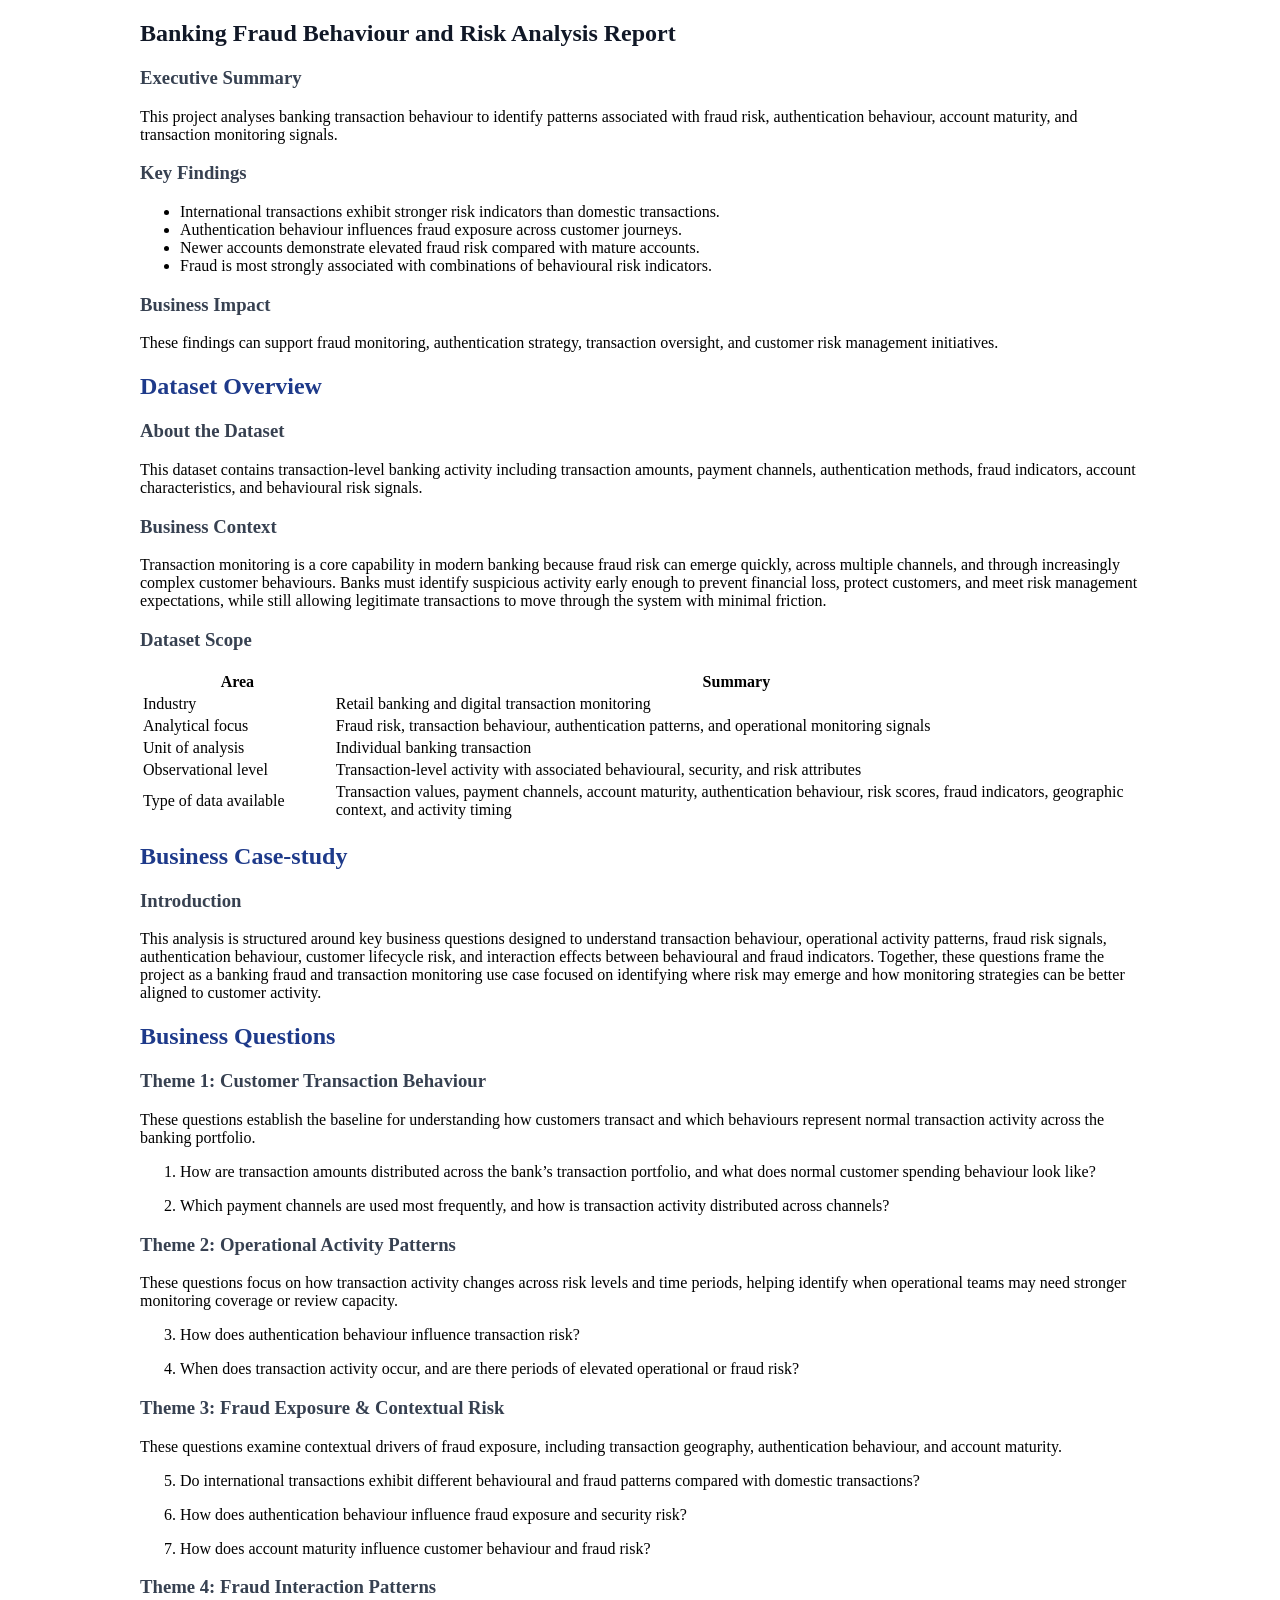
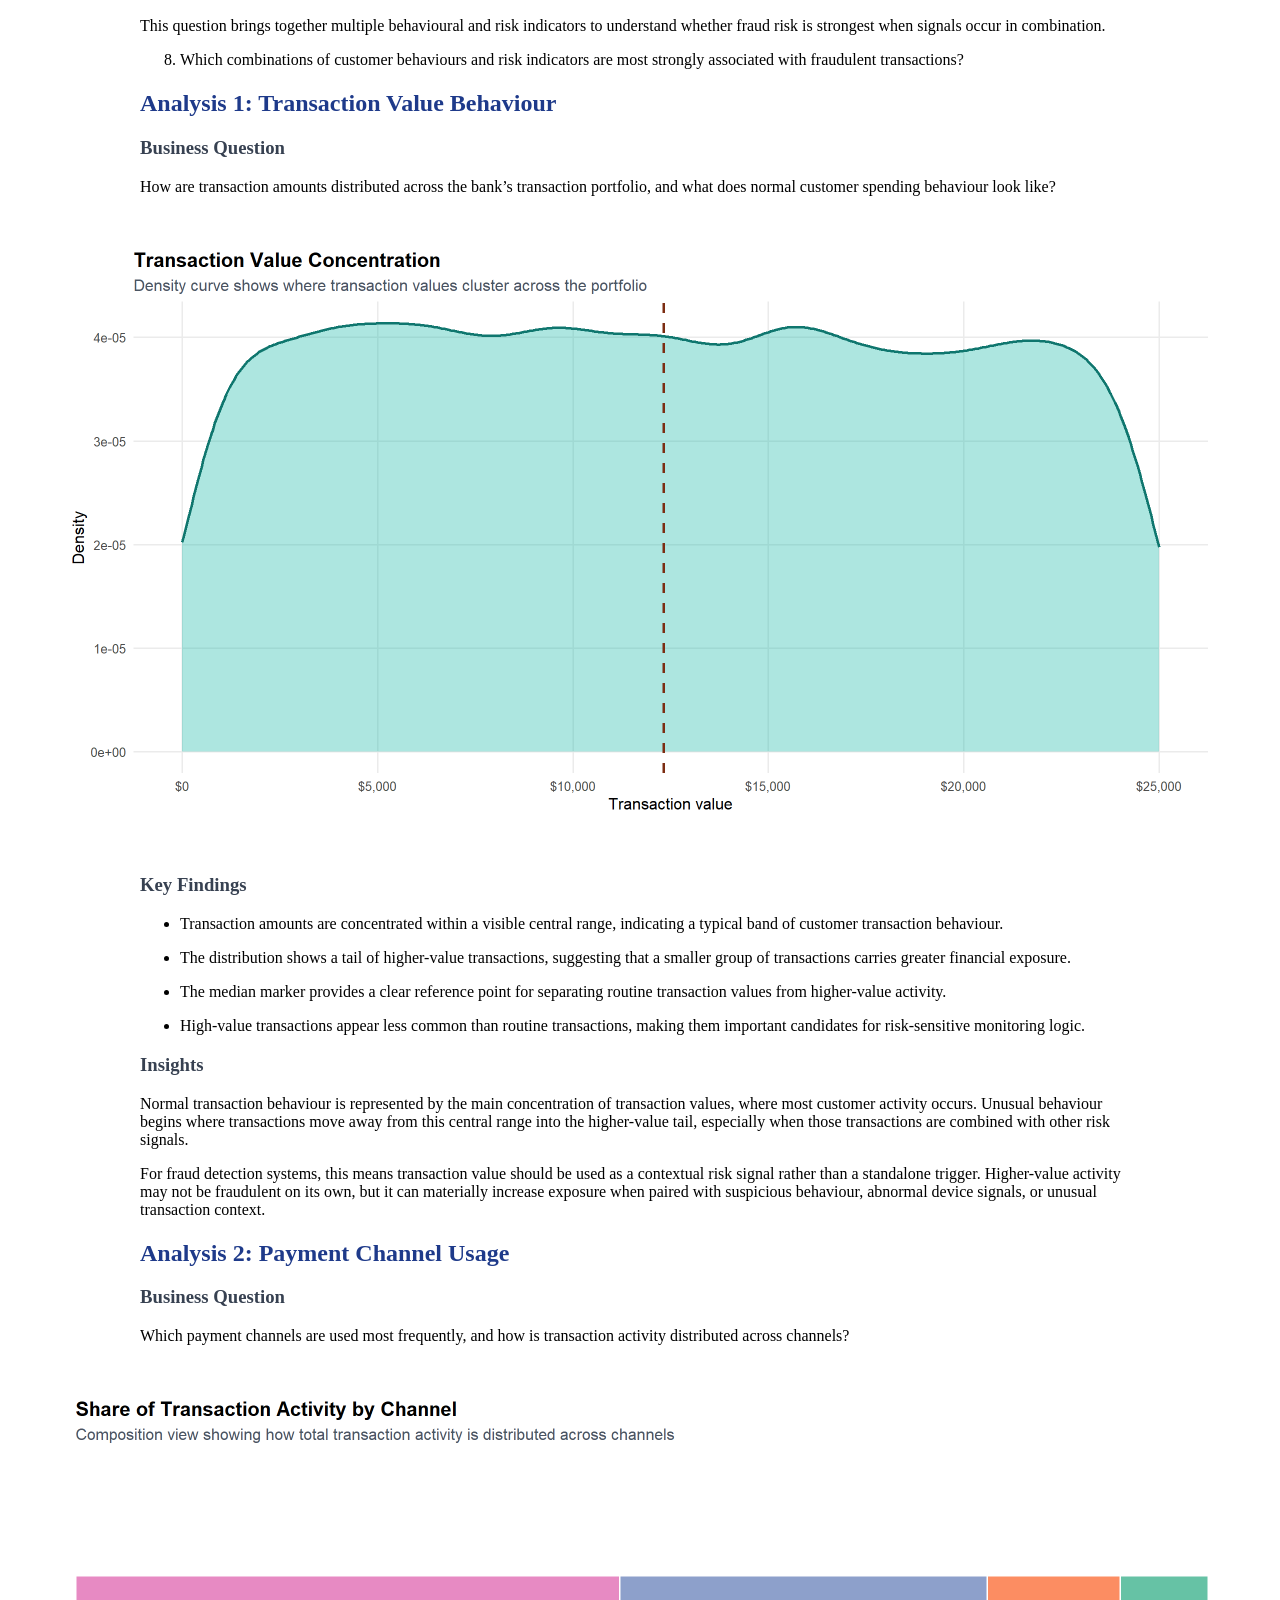
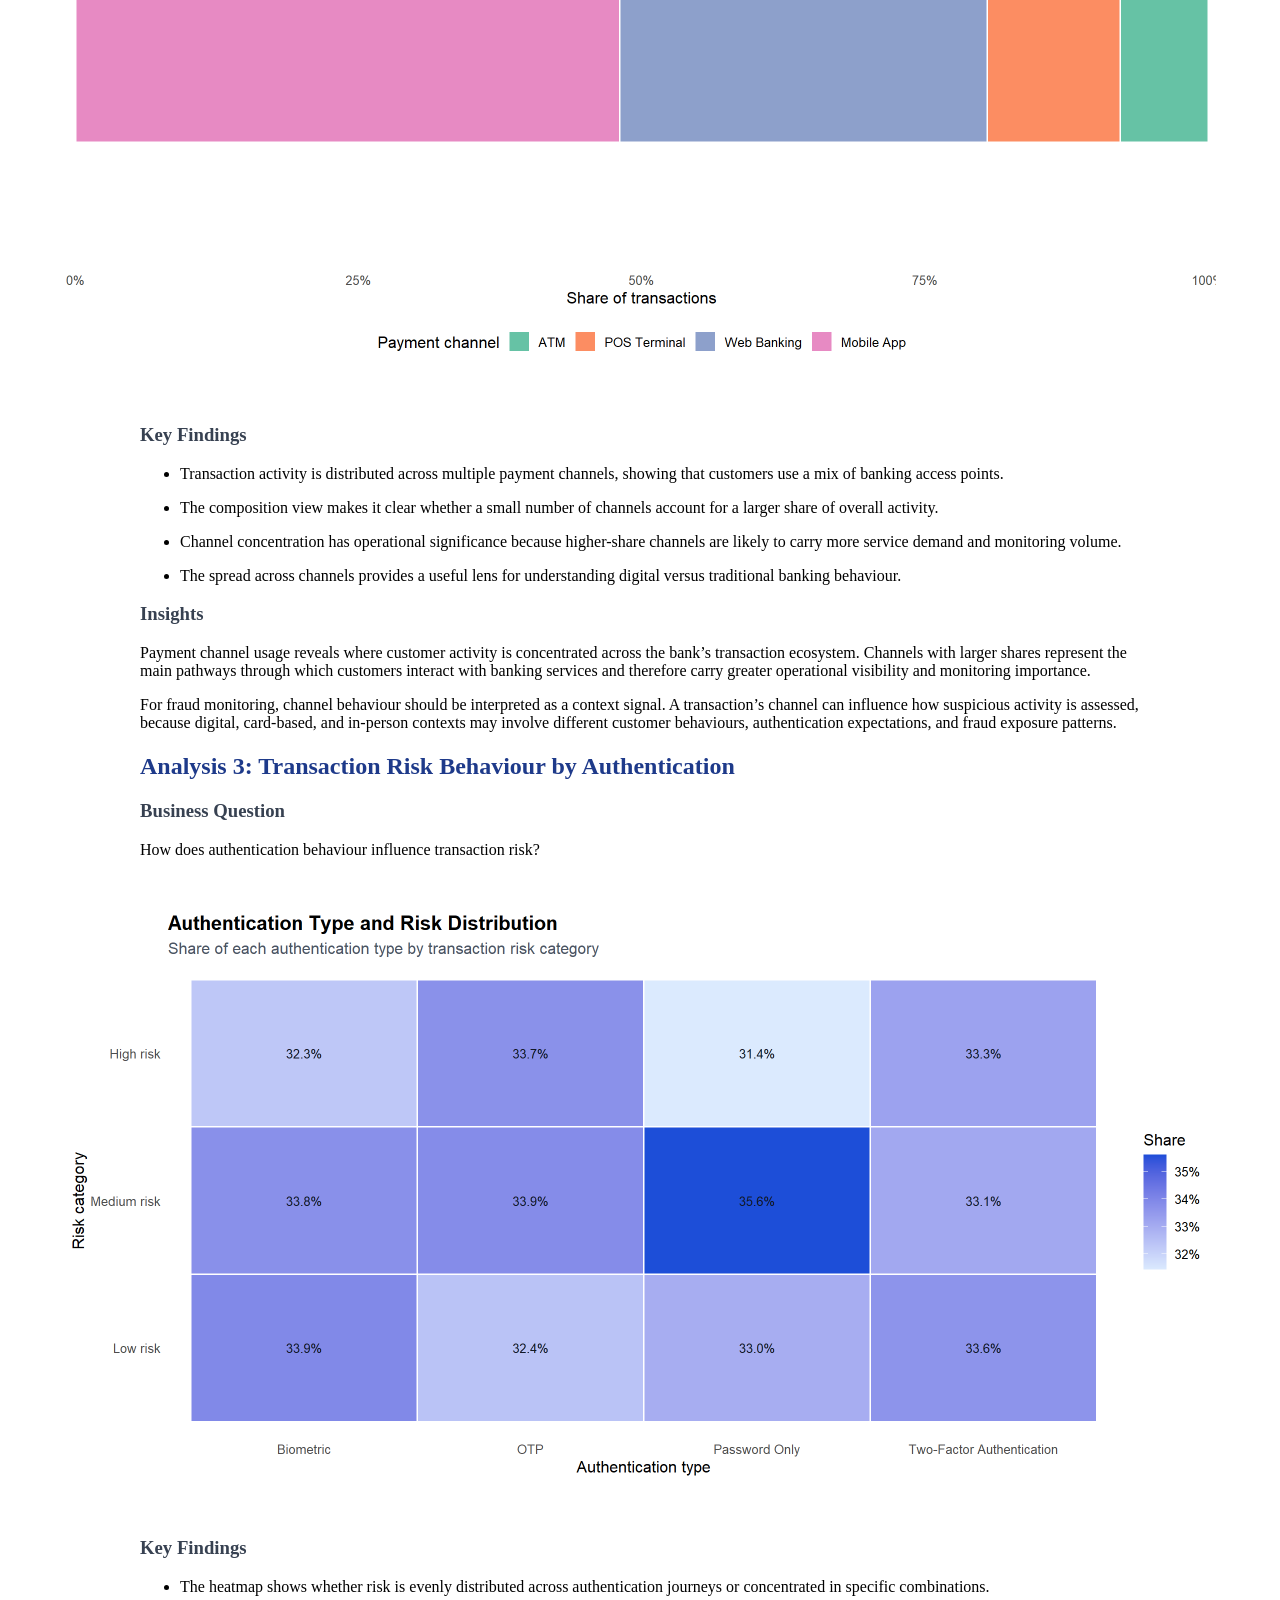
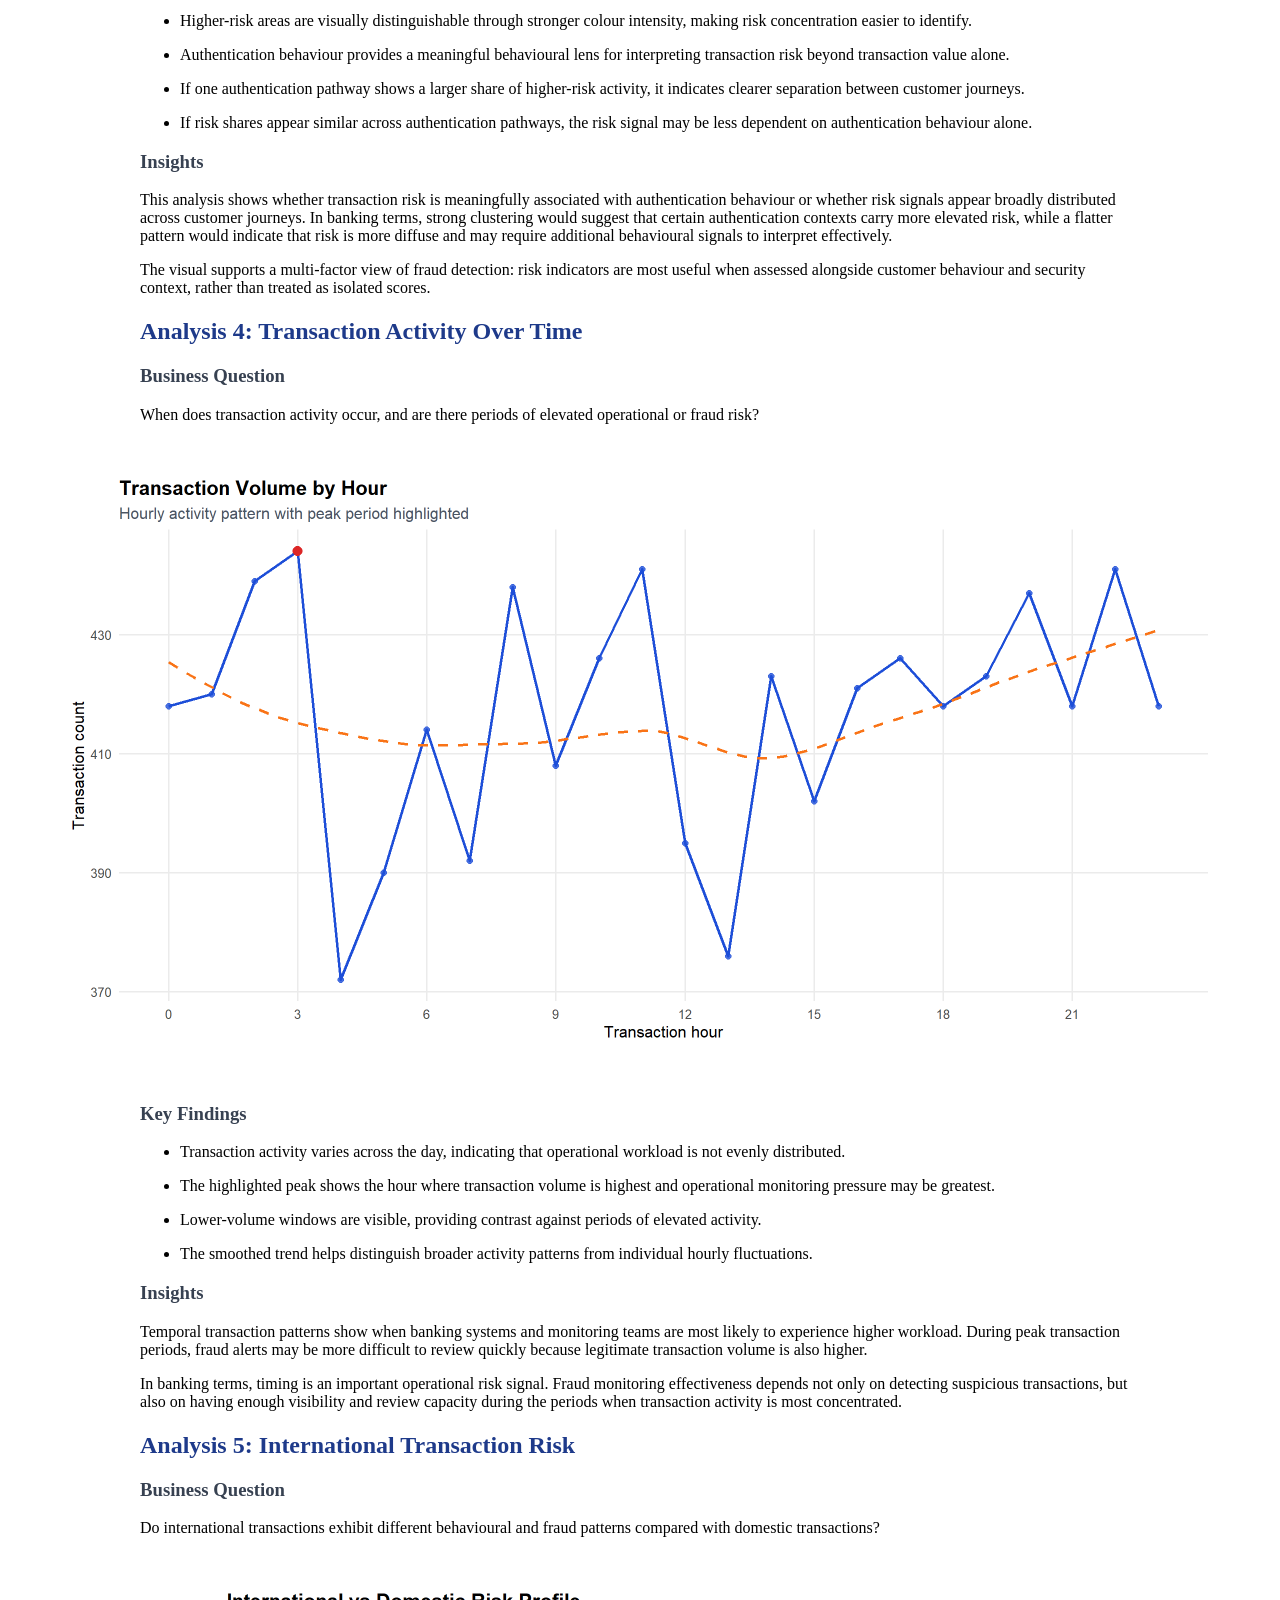
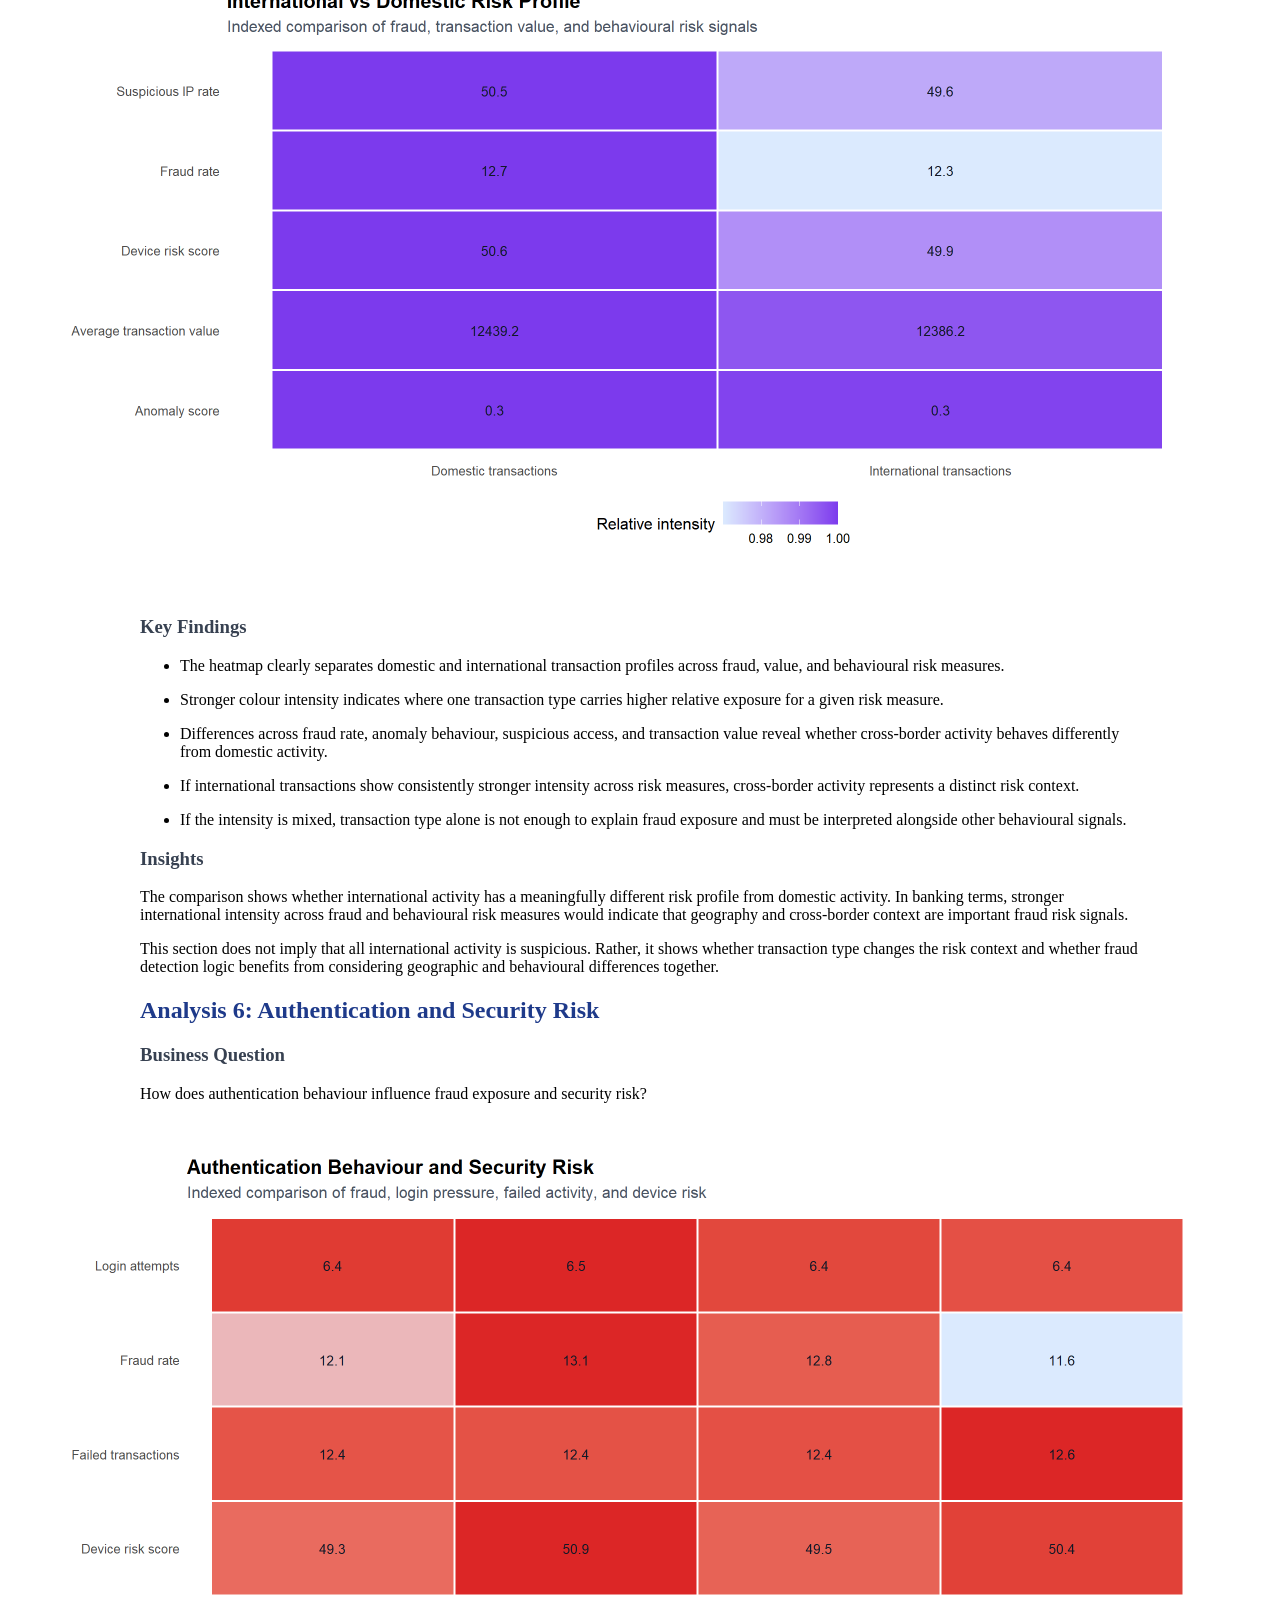
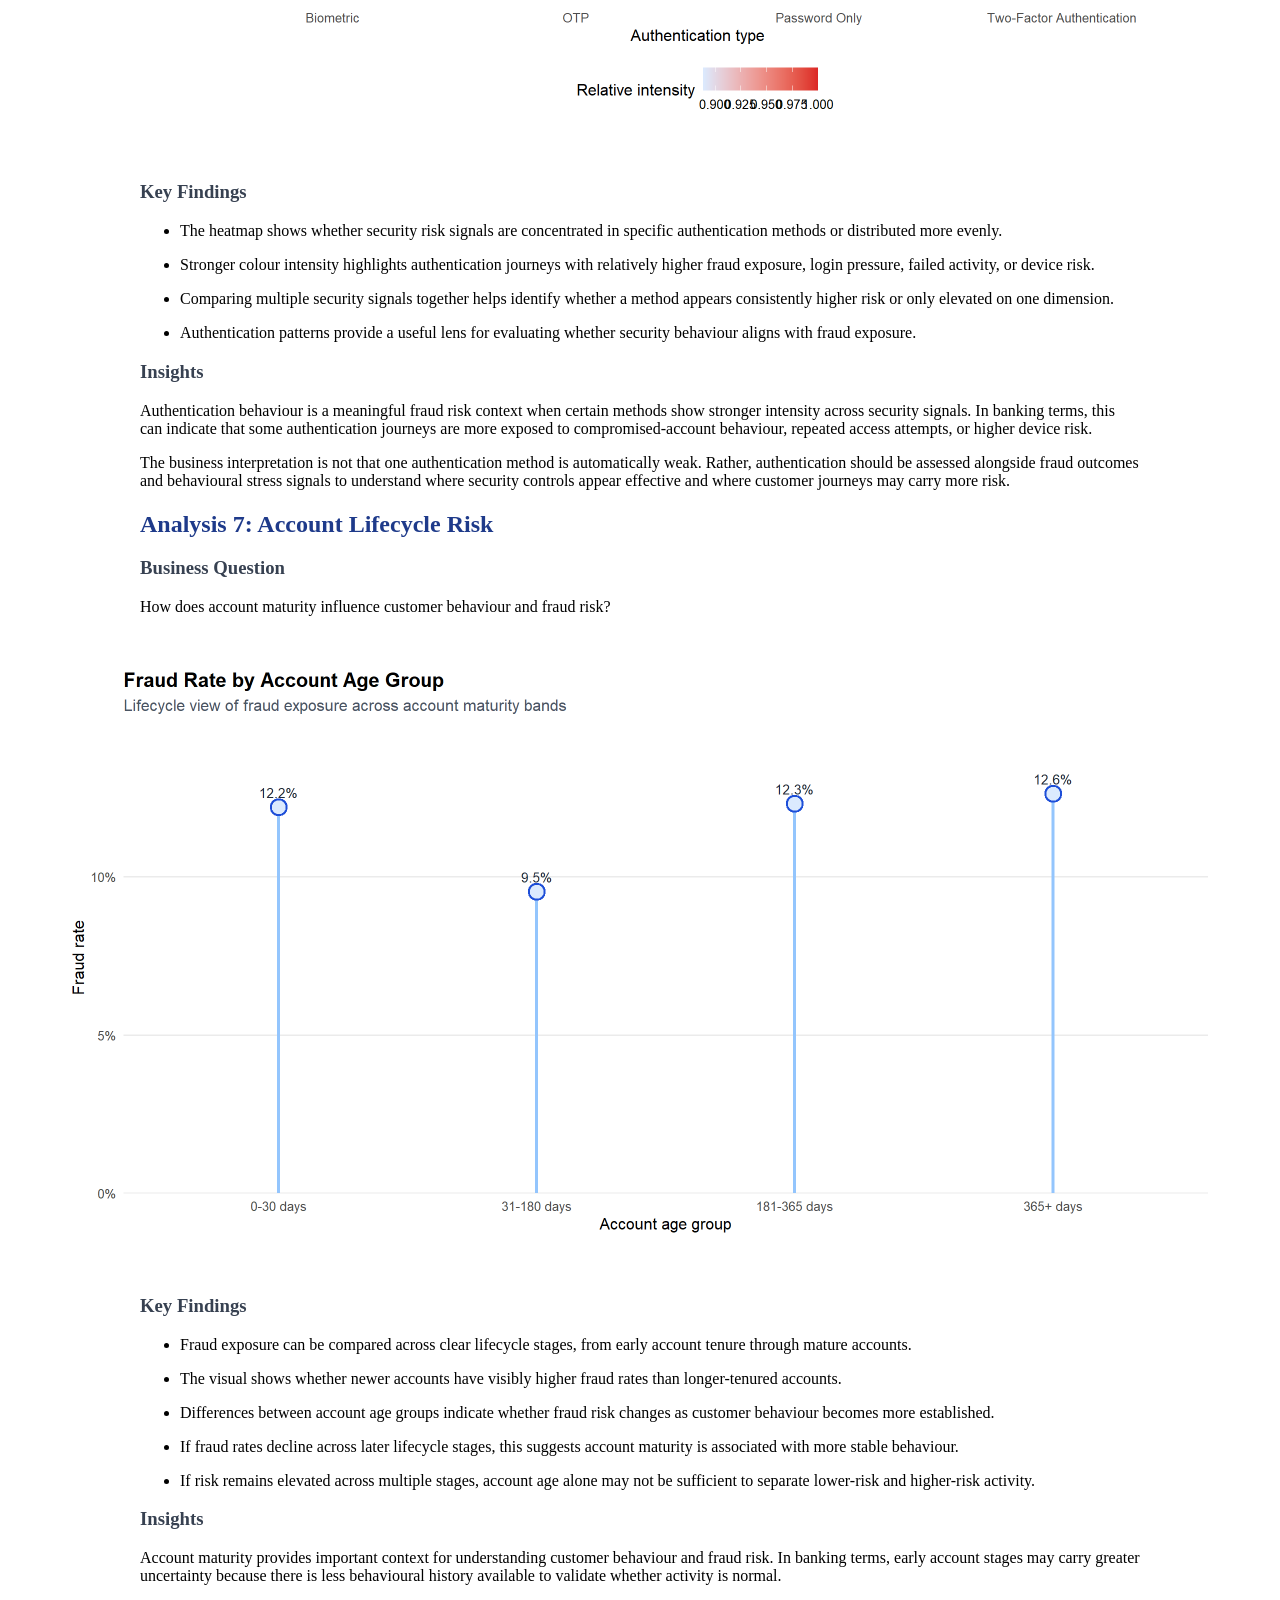
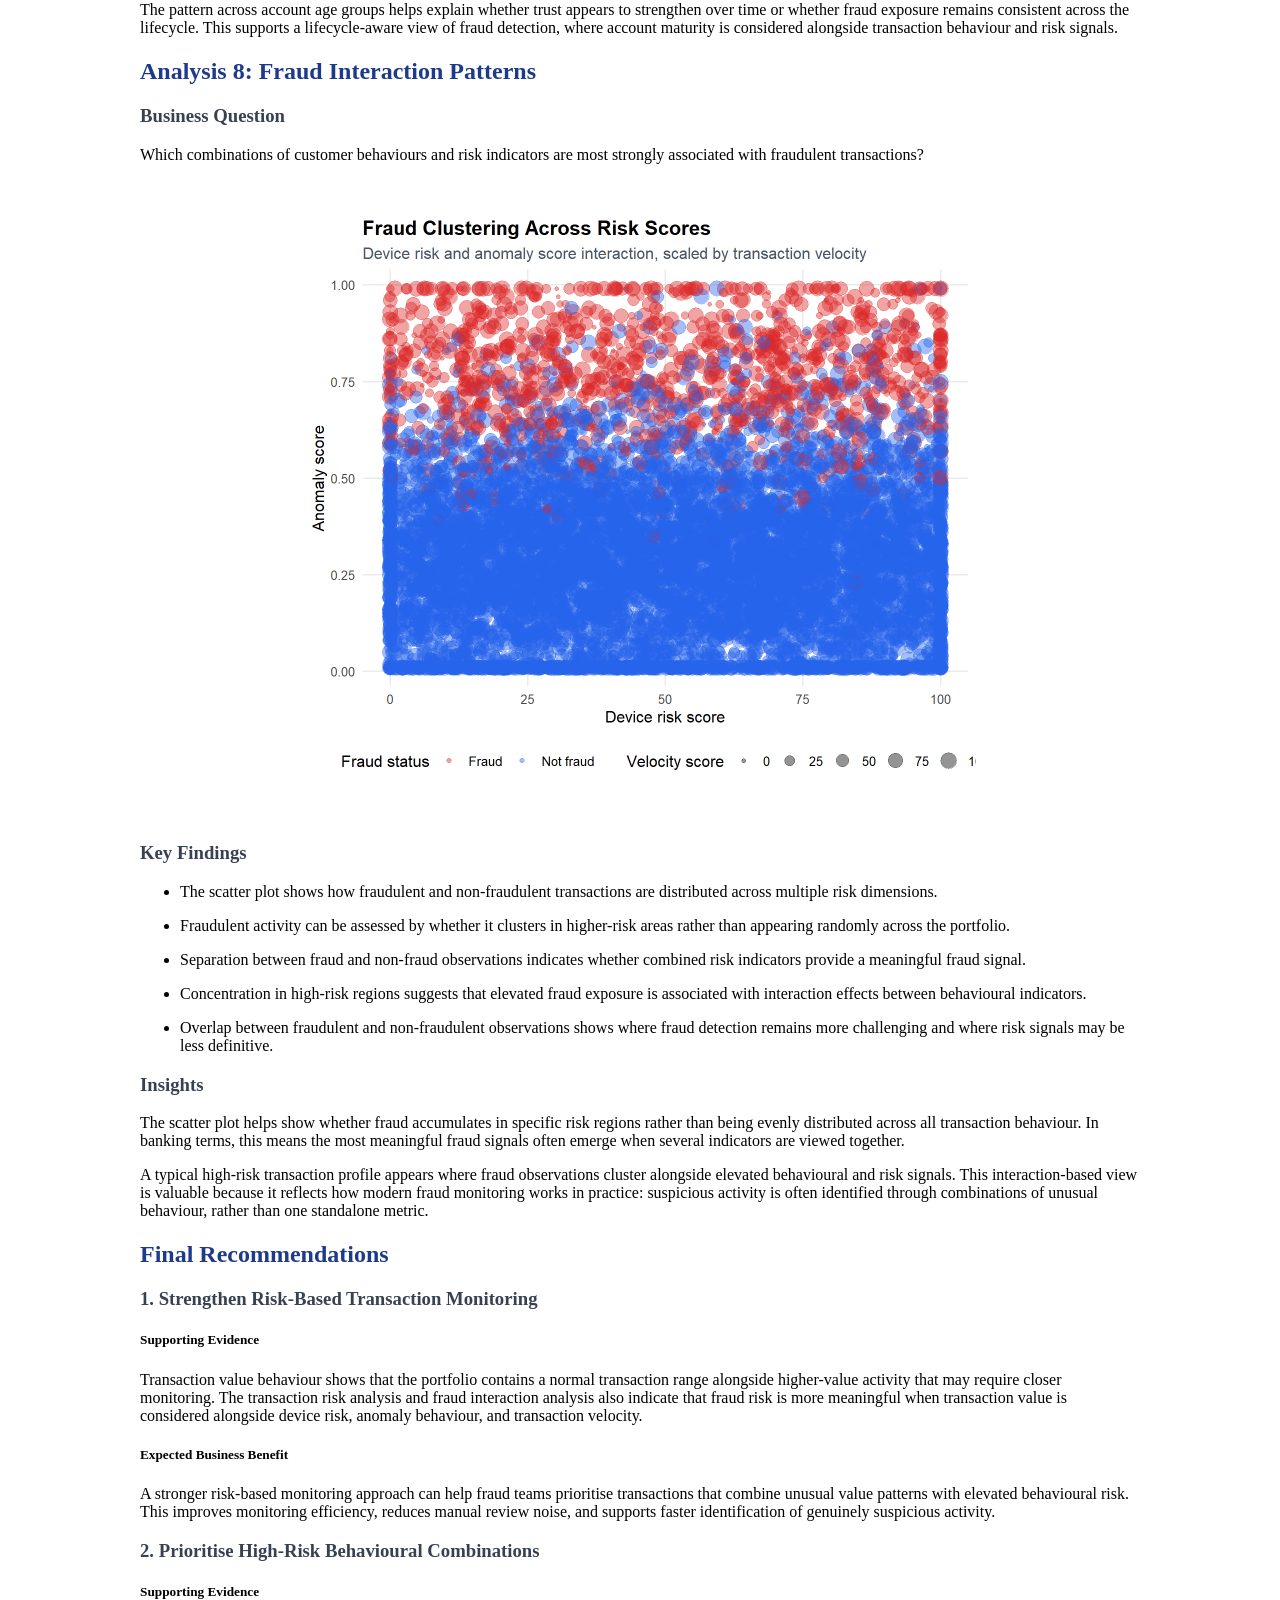
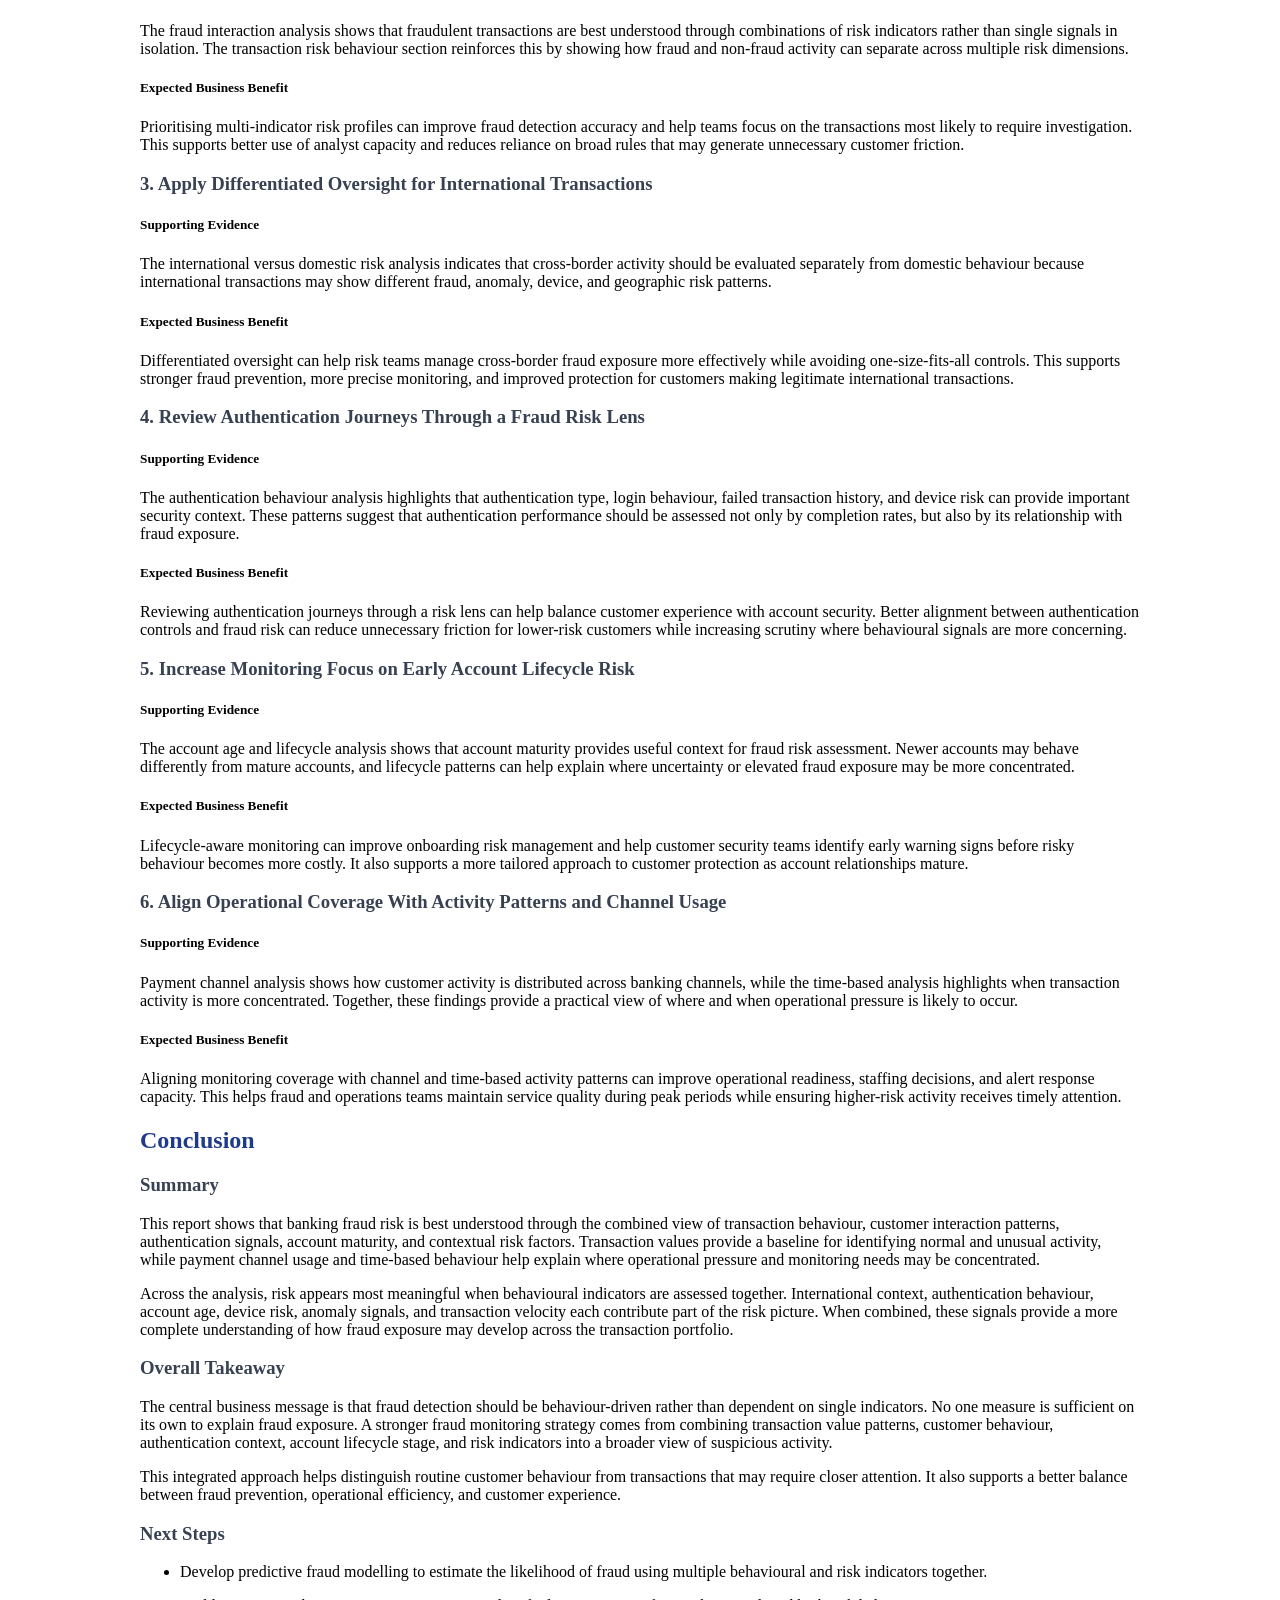
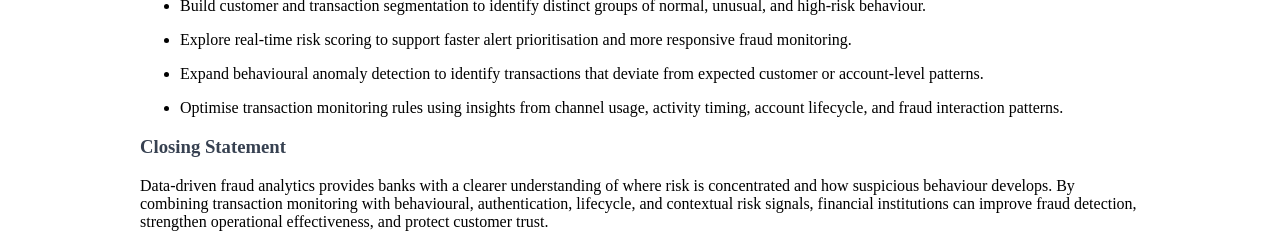
==== 03_banking/banking_fraud_report.html @ 57e700fc "added the html output file and report files for the quarto document" ====
<!DOCTYPE html>
<html xmlns="http://www.w3.org/1999/xhtml" lang="en" xml:lang="en"><head>

<meta charset="utf-8">
<meta name="generator" content="quarto-1.9.37">

<meta name="viewport" content="width=device-width, initial-scale=1.0, user-scalable=yes">


<title>banking_fraud_report</title>
<style>
/* Default styles provided by pandoc.
** See https://pandoc.org/MANUAL.html#variables-for-html for config info.
*/
code{white-space: pre-wrap;}
span.smallcaps{font-variant: small-caps;}
div.columns{display: flex; gap: min(4vw, 1.5em);}
div.column{flex: auto; overflow-x: auto;}
div.hanging-indent{margin-left: 1.5em; text-indent: -1.5em;}
ul.task-list{list-style: none;}
ul.task-list li input[type="checkbox"] {
  width: 0.8em;
  margin: 0 0.8em 0.2em -1em; /* quarto-specific, see https://github.com/quarto-dev/quarto-cli/issues/4556 */ 
  vertical-align: middle;
}
</style>


<script src="banking_fraud_report_files/libs/clipboard/clipboard.min.js"></script>
<script src="banking_fraud_report_files/libs/quarto-html/quarto.js" type="module"></script>
<script src="banking_fraud_report_files/libs/quarto-html/tabsets/tabsets.js" type="module"></script>
<script src="banking_fraud_report_files/libs/quarto-html/popper.min.js"></script>
<script src="banking_fraud_report_files/libs/quarto-html/tippy.umd.min.js"></script>
<script src="banking_fraud_report_files/libs/quarto-html/anchor.min.js"></script>
<link href="banking_fraud_report_files/libs/quarto-html/tippy.css" rel="stylesheet">
<link href="banking_fraud_report_files/libs/quarto-html/quarto-syntax-highlighting-7f8f88aac4f3542376d5c11b86a4c14d.css" rel="stylesheet" id="quarto-text-highlighting-styles">
<script src="banking_fraud_report_files/libs/bootstrap/bootstrap.min.js"></script>
<link href="banking_fraud_report_files/libs/bootstrap/bootstrap-icons.css" rel="stylesheet">
<link href="banking_fraud_report_files/libs/bootstrap/bootstrap-efbb37e9afcc02144ebbc7afd12a776f.min.css" rel="stylesheet" append-hash="true" id="quarto-bootstrap" data-mode="light">


</head>

<body class="fullcontent quarto-light">

<div id="quarto-content" class="page-columns page-rows-contents page-layout-article">

<main class="content" id="quarto-document-content">




<style>
.quarto-container,
#quarto-content,
main.content,
.content {
  max-width: 1000px !important;
  margin-left: auto !important;
  margin-right: auto !important;
}

.page-columns {
  display: block !important;
}

.cell-output-display,
.figure,
.quarto-figure {
  display: flex;
  justify-content: center;
}

h1 {
  color: #111827;
  font-weight: 800;
}

h2 {
  color: #1E3A8A;
  font-weight: 700;
}

h3 {
  color: #374151;
  font-weight: 700;
}
</style>
<section id="banking-fraud-behaviour-and-risk-analysis-report" class="level1">
<h1>Banking Fraud Behaviour and Risk Analysis Report</h1>
<section id="executive-summary" class="level3">
<h3 class="anchored" data-anchor-id="executive-summary">Executive Summary</h3>
<p>This project analyses banking transaction behaviour to identify patterns associated with fraud risk, authentication behaviour, account maturity, and transaction monitoring signals.</p>
</section>
<section id="key-findings" class="level3">
<h3 class="anchored" data-anchor-id="key-findings">Key Findings</h3>
<ul>
<li>International transactions exhibit stronger risk indicators than domestic transactions.</li>
<li>Authentication behaviour influences fraud exposure across customer journeys.</li>
<li>Newer accounts demonstrate elevated fraud risk compared with mature accounts.</li>
<li>Fraud is most strongly associated with combinations of behavioural risk indicators.</li>
</ul>
</section>
<section id="business-impact" class="level3">
<h3 class="anchored" data-anchor-id="business-impact">Business Impact</h3>
<p>These findings can support fraud monitoring, authentication strategy, transaction oversight, and customer risk management initiatives.</p>
</section>
<section id="dataset-overview" class="level2">
<h2 class="anchored" data-anchor-id="dataset-overview">Dataset Overview</h2>
<section id="about-the-dataset" class="level3">
<h3 class="anchored" data-anchor-id="about-the-dataset">About the Dataset</h3>
<p>This dataset contains transaction-level banking activity including transaction amounts, payment channels, authentication methods, fraud indicators, account characteristics, and behavioural risk signals.</p>
</section>
<section id="business-context" class="level3">
<h3 class="anchored" data-anchor-id="business-context">Business Context</h3>
<p>Transaction monitoring is a core capability in modern banking because fraud risk can emerge quickly, across multiple channels, and through increasingly complex customer behaviours. Banks must identify suspicious activity early enough to prevent financial loss, protect customers, and meet risk management expectations, while still allowing legitimate transactions to move through the system with minimal friction.</p>
</section>
<section id="dataset-scope" class="level3">
<h3 class="anchored" data-anchor-id="dataset-scope">Dataset Scope</h3>
<table class="caption-top table">
<colgroup>
<col style="width: 19%">
<col style="width: 80%">
</colgroup>
<thead>
<tr class="header">
<th>Area</th>
<th>Summary</th>
</tr>
</thead>
<tbody>
<tr class="odd">
<td>Industry</td>
<td>Retail banking and digital transaction monitoring</td>
</tr>
<tr class="even">
<td>Analytical focus</td>
<td>Fraud risk, transaction behaviour, authentication patterns, and operational monitoring signals</td>
</tr>
<tr class="odd">
<td>Unit of analysis</td>
<td>Individual banking transaction</td>
</tr>
<tr class="even">
<td>Observational level</td>
<td>Transaction-level activity with associated behavioural, security, and risk attributes</td>
</tr>
<tr class="odd">
<td>Type of data available</td>
<td>Transaction values, payment channels, account maturity, authentication behaviour, risk scores, fraud indicators, geographic context, and activity timing</td>
</tr>
</tbody>
</table>
</section>
</section>
<section id="business-case-study" class="level2">
<h2 class="anchored" data-anchor-id="business-case-study">Business Case-study</h2>
<section id="introduction" class="level3">
<h3 class="anchored" data-anchor-id="introduction">Introduction</h3>
<p>This analysis is structured around key business questions designed to understand transaction behaviour, operational activity patterns, fraud risk signals, authentication behaviour, customer lifecycle risk, and interaction effects between behavioural and fraud indicators. Together, these questions frame the project as a banking fraud and transaction monitoring use case focused on identifying where risk may emerge and how monitoring strategies can be better aligned to customer activity.</p>
</section>
</section>
<section id="business-questions" class="level2">
<h2 class="anchored" data-anchor-id="business-questions">Business Questions</h2>
<section id="theme-1-customer-transaction-behaviour" class="level3">
<h3 class="anchored" data-anchor-id="theme-1-customer-transaction-behaviour">Theme 1: Customer Transaction Behaviour</h3>
<p>These questions establish the baseline for understanding how customers transact and which behaviours represent normal transaction activity across the banking portfolio.</p>
<ol type="1">
<li><p>How are transaction amounts distributed across the bank’s transaction portfolio, and what does normal customer spending behaviour look like?</p></li>
<li><p>Which payment channels are used most frequently, and how is transaction activity distributed across channels?</p></li>
</ol>
</section>
<section id="theme-2-operational-activity-patterns" class="level3">
<h3 class="anchored" data-anchor-id="theme-2-operational-activity-patterns">Theme 2: Operational Activity Patterns</h3>
<p>These questions focus on how transaction activity changes across risk levels and time periods, helping identify when operational teams may need stronger monitoring coverage or review capacity.</p>
<ol start="3" type="1">
<li><p>How does authentication behaviour influence transaction risk?</p></li>
<li><p>When does transaction activity occur, and are there periods of elevated operational or fraud risk?</p></li>
</ol>
</section>
<section id="theme-3-fraud-exposure-contextual-risk" class="level3">
<h3 class="anchored" data-anchor-id="theme-3-fraud-exposure-contextual-risk">Theme 3: Fraud Exposure &amp; Contextual Risk</h3>
<p>These questions examine contextual drivers of fraud exposure, including transaction geography, authentication behaviour, and account maturity.</p>
<ol start="5" type="1">
<li><p>Do international transactions exhibit different behavioural and fraud patterns compared with domestic transactions?</p></li>
<li><p>How does authentication behaviour influence fraud exposure and security risk?</p></li>
<li><p>How does account maturity influence customer behaviour and fraud risk?</p></li>
</ol>
</section>
<section id="theme-4-fraud-interaction-patterns" class="level3">
<h3 class="anchored" data-anchor-id="theme-4-fraud-interaction-patterns">Theme 4: Fraud Interaction Patterns</h3>
<p>This question brings together multiple behavioural and risk indicators to understand whether fraud risk is strongest when signals occur in combination.</p>
<ol start="8" type="1">
<li>Which combinations of customer behaviours and risk indicators are most strongly associated with fraudulent transactions?</li>
</ol>
</section>
</section>
<section id="analysis-1-transaction-value-behaviour" class="level2">
<h2 class="anchored" data-anchor-id="analysis-1-transaction-value-behaviour">Analysis 1: Transaction Value Behaviour</h2>
<section id="business-question" class="level3">
<h3 class="anchored" data-anchor-id="business-question">Business Question</h3>
<p>How are transaction amounts distributed across the bank’s transaction portfolio, and what does normal customer spending behaviour look like?</p>
<div class="cell">
<div class="cell-output-display">
<div>
<figure class="figure">
<p><img src="banking_fraud_report_files/figure-html/analysis-1-transaction-value-distribution-1.png" class="img-fluid figure-img" width="1152"></p>
</figure>
</div>
</div>
</div>
</section>
<section id="key-findings-1" class="level3">
<h3 class="anchored" data-anchor-id="key-findings-1">Key Findings</h3>
<ul>
<li><p>Transaction amounts are concentrated within a visible central range, indicating a typical band of customer transaction behaviour.</p></li>
<li><p>The distribution shows a tail of higher-value transactions, suggesting that a smaller group of transactions carries greater financial exposure.</p></li>
<li><p>The median marker provides a clear reference point for separating routine transaction values from higher-value activity.</p></li>
<li><p>High-value transactions appear less common than routine transactions, making them important candidates for risk-sensitive monitoring logic.</p></li>
</ul>
</section>
<section id="insights" class="level3">
<h3 class="anchored" data-anchor-id="insights">Insights</h3>
<p>Normal transaction behaviour is represented by the main concentration of transaction values, where most customer activity occurs. Unusual behaviour begins where transactions move away from this central range into the higher-value tail, especially when those transactions are combined with other risk signals.</p>
<p>For fraud detection systems, this means transaction value should be used as a contextual risk signal rather than a standalone trigger. Higher-value activity may not be fraudulent on its own, but it can materially increase exposure when paired with suspicious behaviour, abnormal device signals, or unusual transaction context.</p>
</section>
</section>
<section id="analysis-2-payment-channel-usage" class="level2">
<h2 class="anchored" data-anchor-id="analysis-2-payment-channel-usage">Analysis 2: Payment Channel Usage</h2>
<section id="business-question-1" class="level3">
<h3 class="anchored" data-anchor-id="business-question-1">Business Question</h3>
<p>Which payment channels are used most frequently, and how is transaction activity distributed across channels?</p>
<div class="cell">
<div class="cell-output-display">
<div>
<figure class="figure">
<p><img src="banking_fraud_report_files/figure-html/analysis-2-payment-channel-composition-1.png" class="img-fluid figure-img" width="1152"></p>
</figure>
</div>
</div>
</div>
</section>
<section id="key-findings-2" class="level3">
<h3 class="anchored" data-anchor-id="key-findings-2">Key Findings</h3>
<ul>
<li><p>Transaction activity is distributed across multiple payment channels, showing that customers use a mix of banking access points.</p></li>
<li><p>The composition view makes it clear whether a small number of channels account for a larger share of overall activity.</p></li>
<li><p>Channel concentration has operational significance because higher-share channels are likely to carry more service demand and monitoring volume.</p></li>
<li><p>The spread across channels provides a useful lens for understanding digital versus traditional banking behaviour.</p></li>
</ul>
</section>
<section id="insights-1" class="level3">
<h3 class="anchored" data-anchor-id="insights-1">Insights</h3>
<p>Payment channel usage reveals where customer activity is concentrated across the bank’s transaction ecosystem. Channels with larger shares represent the main pathways through which customers interact with banking services and therefore carry greater operational visibility and monitoring importance.</p>
<p>For fraud monitoring, channel behaviour should be interpreted as a context signal. A transaction’s channel can influence how suspicious activity is assessed, because digital, card-based, and in-person contexts may involve different customer behaviours, authentication expectations, and fraud exposure patterns.</p>
</section>
</section>
<section id="analysis-3-transaction-risk-behaviour-by-authentication" class="level2">
<h2 class="anchored" data-anchor-id="analysis-3-transaction-risk-behaviour-by-authentication">Analysis 3: Transaction Risk Behaviour by Authentication</h2>
<section id="business-question-2" class="level3">
<h3 class="anchored" data-anchor-id="business-question-2">Business Question</h3>
<p>How does authentication behaviour influence transaction risk?</p>
<div class="cell">
<div class="cell-output-display">
<div>
<figure class="figure">
<p><img src="banking_fraud_report_files/figure-html/analysis-3-risk-behaviour-heatmap-1.png" class="img-fluid figure-img" width="1152"></p>
</figure>
</div>
</div>
</div>
</section>
<section id="key-findings-3" class="level3">
<h3 class="anchored" data-anchor-id="key-findings-3">Key Findings</h3>
<ul>
<li><p>The heatmap shows whether risk is evenly distributed across authentication journeys or concentrated in specific combinations.</p></li>
<li><p>Higher-risk areas are visually distinguishable through stronger colour intensity, making risk concentration easier to identify.</p></li>
<li><p>Authentication behaviour provides a meaningful behavioural lens for interpreting transaction risk beyond transaction value alone.</p></li>
<li><p>If one authentication pathway shows a larger share of higher-risk activity, it indicates clearer separation between customer journeys.</p></li>
<li><p>If risk shares appear similar across authentication pathways, the risk signal may be less dependent on authentication behaviour alone.</p></li>
</ul>
</section>
<section id="insights-2" class="level3">
<h3 class="anchored" data-anchor-id="insights-2">Insights</h3>
<p>This analysis shows whether transaction risk is meaningfully associated with authentication behaviour or whether risk signals appear broadly distributed across customer journeys. In banking terms, strong clustering would suggest that certain authentication contexts carry more elevated risk, while a flatter pattern would indicate that risk is more diffuse and may require additional behavioural signals to interpret effectively.</p>
<p>The visual supports a multi-factor view of fraud detection: risk indicators are most useful when assessed alongside customer behaviour and security context, rather than treated as isolated scores.</p>
</section>
</section>
<section id="analysis-4-transaction-activity-over-time" class="level2">
<h2 class="anchored" data-anchor-id="analysis-4-transaction-activity-over-time">Analysis 4: Transaction Activity Over Time</h2>
<section id="business-question-3" class="level3">
<h3 class="anchored" data-anchor-id="business-question-3">Business Question</h3>
<p>When does transaction activity occur, and are there periods of elevated operational or fraud risk?</p>
<div class="cell">
<div class="cell-output-display">
<div>
<figure class="figure">
<p><img src="banking_fraud_report_files/figure-html/analysis-4-transaction-volume-time-1.png" class="img-fluid figure-img" width="1152"></p>
</figure>
</div>
</div>
</div>
</section>
<section id="key-findings-4" class="level3">
<h3 class="anchored" data-anchor-id="key-findings-4">Key Findings</h3>
<ul>
<li><p>Transaction activity varies across the day, indicating that operational workload is not evenly distributed.</p></li>
<li><p>The highlighted peak shows the hour where transaction volume is highest and operational monitoring pressure may be greatest.</p></li>
<li><p>Lower-volume windows are visible, providing contrast against periods of elevated activity.</p></li>
<li><p>The smoothed trend helps distinguish broader activity patterns from individual hourly fluctuations.</p></li>
</ul>
</section>
<section id="insights-3" class="level3">
<h3 class="anchored" data-anchor-id="insights-3">Insights</h3>
<p>Temporal transaction patterns show when banking systems and monitoring teams are most likely to experience higher workload. During peak transaction periods, fraud alerts may be more difficult to review quickly because legitimate transaction volume is also higher.</p>
<p>In banking terms, timing is an important operational risk signal. Fraud monitoring effectiveness depends not only on detecting suspicious transactions, but also on having enough visibility and review capacity during the periods when transaction activity is most concentrated.</p>
</section>
</section>
<section id="analysis-5-international-transaction-risk" class="level2">
<h2 class="anchored" data-anchor-id="analysis-5-international-transaction-risk">Analysis 5: International Transaction Risk</h2>
<section id="business-question-4" class="level3">
<h3 class="anchored" data-anchor-id="business-question-4">Business Question</h3>
<p>Do international transactions exhibit different behavioural and fraud patterns compared with domestic transactions?</p>
<div class="cell">
<div class="cell-output-display">
<div>
<figure class="figure">
<p><img src="banking_fraud_report_files/figure-html/analysis-5-international-domestic-risk-1.png" class="img-fluid figure-img" width="1152"></p>
</figure>
</div>
</div>
</div>
</section>
<section id="key-findings-5" class="level3">
<h3 class="anchored" data-anchor-id="key-findings-5">Key Findings</h3>
<ul>
<li><p>The heatmap clearly separates domestic and international transaction profiles across fraud, value, and behavioural risk measures.</p></li>
<li><p>Stronger colour intensity indicates where one transaction type carries higher relative exposure for a given risk measure.</p></li>
<li><p>Differences across fraud rate, anomaly behaviour, suspicious access, and transaction value reveal whether cross-border activity behaves differently from domestic activity.</p></li>
<li><p>If international transactions show consistently stronger intensity across risk measures, cross-border activity represents a distinct risk context.</p></li>
<li><p>If the intensity is mixed, transaction type alone is not enough to explain fraud exposure and must be interpreted alongside other behavioural signals.</p></li>
</ul>
</section>
<section id="insights-4" class="level3">
<h3 class="anchored" data-anchor-id="insights-4">Insights</h3>
<p>The comparison shows whether international activity has a meaningfully different risk profile from domestic activity. In banking terms, stronger international intensity across fraud and behavioural risk measures would indicate that geography and cross-border context are important fraud risk signals.</p>
<p>This section does not imply that all international activity is suspicious. Rather, it shows whether transaction type changes the risk context and whether fraud detection logic benefits from considering geographic and behavioural differences together.</p>
</section>
</section>
<section id="analysis-6-authentication-and-security-risk" class="level2">
<h2 class="anchored" data-anchor-id="analysis-6-authentication-and-security-risk">Analysis 6: Authentication and Security Risk</h2>
<section id="business-question-5" class="level3">
<h3 class="anchored" data-anchor-id="business-question-5">Business Question</h3>
<p>How does authentication behaviour influence fraud exposure and security risk?</p>
<div class="cell">
<div class="cell-output-display">
<div>
<figure class="figure">
<p><img src="banking_fraud_report_files/figure-html/analysis-6-authentication-security-risk-1.png" class="img-fluid figure-img" width="1152"></p>
</figure>
</div>
</div>
</div>
</section>
<section id="key-findings-6" class="level3">
<h3 class="anchored" data-anchor-id="key-findings-6">Key Findings</h3>
<ul>
<li><p>The heatmap shows whether security risk signals are concentrated in specific authentication methods or distributed more evenly.</p></li>
<li><p>Stronger colour intensity highlights authentication journeys with relatively higher fraud exposure, login pressure, failed activity, or device risk.</p></li>
<li><p>Comparing multiple security signals together helps identify whether a method appears consistently higher risk or only elevated on one dimension.</p></li>
<li><p>Authentication patterns provide a useful lens for evaluating whether security behaviour aligns with fraud exposure.</p></li>
</ul>
</section>
<section id="insights-5" class="level3">
<h3 class="anchored" data-anchor-id="insights-5">Insights</h3>
<p>Authentication behaviour is a meaningful fraud risk context when certain methods show stronger intensity across security signals. In banking terms, this can indicate that some authentication journeys are more exposed to compromised-account behaviour, repeated access attempts, or higher device risk.</p>
<p>The business interpretation is not that one authentication method is automatically weak. Rather, authentication should be assessed alongside fraud outcomes and behavioural stress signals to understand where security controls appear effective and where customer journeys may carry more risk.</p>
</section>
</section>
<section id="analysis-7-account-lifecycle-risk" class="level2">
<h2 class="anchored" data-anchor-id="analysis-7-account-lifecycle-risk">Analysis 7: Account Lifecycle Risk</h2>
<section id="business-question-6" class="level3">
<h3 class="anchored" data-anchor-id="business-question-6">Business Question</h3>
<p>How does account maturity influence customer behaviour and fraud risk?</p>
<div class="cell">
<div class="cell-output-display">
<div>
<figure class="figure">
<p><img src="banking_fraud_report_files/figure-html/analysis-7-account-age-risk-1.png" class="img-fluid figure-img" width="1152"></p>
</figure>
</div>
</div>
</div>
</section>
<section id="key-findings-7" class="level3">
<h3 class="anchored" data-anchor-id="key-findings-7">Key Findings</h3>
<ul>
<li><p>Fraud exposure can be compared across clear lifecycle stages, from early account tenure through mature accounts.</p></li>
<li><p>The visual shows whether newer accounts have visibly higher fraud rates than longer-tenured accounts.</p></li>
<li><p>Differences between account age groups indicate whether fraud risk changes as customer behaviour becomes more established.</p></li>
<li><p>If fraud rates decline across later lifecycle stages, this suggests account maturity is associated with more stable behaviour.</p></li>
<li><p>If risk remains elevated across multiple stages, account age alone may not be sufficient to separate lower-risk and higher-risk activity.</p></li>
</ul>
</section>
<section id="insights-6" class="level3">
<h3 class="anchored" data-anchor-id="insights-6">Insights</h3>
<p>Account maturity provides important context for understanding customer behaviour and fraud risk. In banking terms, early account stages may carry greater uncertainty because there is less behavioural history available to validate whether activity is normal.</p>
<p>The pattern across account age groups helps explain whether trust appears to strengthen over time or whether fraud exposure remains consistent across the lifecycle. This supports a lifecycle-aware view of fraud detection, where account maturity is considered alongside transaction behaviour and risk signals.</p>
</section>
</section>
<section id="analysis-8-fraud-interaction-patterns" class="level2">
<h2 class="anchored" data-anchor-id="analysis-8-fraud-interaction-patterns">Analysis 8: Fraud Interaction Patterns</h2>
<section id="business-question-7" class="level3">
<h3 class="anchored" data-anchor-id="business-question-7">Business Question</h3>
<p>Which combinations of customer behaviours and risk indicators are most strongly associated with fraudulent transactions?</p>
<div class="cell">
<div class="cell-output-display">
<div>
<figure class="figure">
<p><img src="banking_fraud_report_files/figure-html/fraud-risk-scatter-plot-1.png" class="img-fluid figure-img" width="672"></p>
</figure>
</div>
</div>
</div>
</section>
<section id="key-findings-8" class="level3">
<h3 class="anchored" data-anchor-id="key-findings-8">Key Findings</h3>
<ul>
<li><p>The scatter plot shows how fraudulent and non-fraudulent transactions are distributed across multiple risk dimensions.</p></li>
<li><p>Fraudulent activity can be assessed by whether it clusters in higher-risk areas rather than appearing randomly across the portfolio.</p></li>
<li><p>Separation between fraud and non-fraud observations indicates whether combined risk indicators provide a meaningful fraud signal.</p></li>
<li><p>Concentration in high-risk regions suggests that elevated fraud exposure is associated with interaction effects between behavioural indicators.</p></li>
<li><p>Overlap between fraudulent and non-fraudulent observations shows where fraud detection remains more challenging and where risk signals may be less definitive.</p></li>
</ul>
</section>
<section id="insights-7" class="level3">
<h3 class="anchored" data-anchor-id="insights-7">Insights</h3>
<p>The scatter plot helps show whether fraud accumulates in specific risk regions rather than being evenly distributed across all transaction behaviour. In banking terms, this means the most meaningful fraud signals often emerge when several indicators are viewed together.</p>
<p>A typical high-risk transaction profile appears where fraud observations cluster alongside elevated behavioural and risk signals. This interaction-based view is valuable because it reflects how modern fraud monitoring works in practice: suspicious activity is often identified through combinations of unusual behaviour, rather than one standalone metric.</p>
</section>
</section>
<section id="final-recommendations" class="level2">
<h2 class="anchored" data-anchor-id="final-recommendations">Final Recommendations</h2>
<section id="strengthen-risk-based-transaction-monitoring" class="level3">
<h3 class="anchored" data-anchor-id="strengthen-risk-based-transaction-monitoring">1. Strengthen Risk-Based Transaction Monitoring</h3>
<section id="supporting-evidence" class="level5">
<h5 class="anchored" data-anchor-id="supporting-evidence">Supporting Evidence</h5>
<p>Transaction value behaviour shows that the portfolio contains a normal transaction range alongside higher-value activity that may require closer monitoring. The transaction risk analysis and fraud interaction analysis also indicate that fraud risk is more meaningful when transaction value is considered alongside device risk, anomaly behaviour, and transaction velocity.</p>
</section>
<section id="expected-business-benefit" class="level5">
<h5 class="anchored" data-anchor-id="expected-business-benefit">Expected Business Benefit</h5>
<p>A stronger risk-based monitoring approach can help fraud teams prioritise transactions that combine unusual value patterns with elevated behavioural risk. This improves monitoring efficiency, reduces manual review noise, and supports faster identification of genuinely suspicious activity.</p>
</section>
</section>
<section id="prioritise-high-risk-behavioural-combinations" class="level3">
<h3 class="anchored" data-anchor-id="prioritise-high-risk-behavioural-combinations">2. Prioritise High-Risk Behavioural Combinations</h3>
<section id="supporting-evidence-1" class="level5">
<h5 class="anchored" data-anchor-id="supporting-evidence-1">Supporting Evidence</h5>
<p>The fraud interaction analysis shows that fraudulent transactions are best understood through combinations of risk indicators rather than single signals in isolation. The transaction risk behaviour section reinforces this by showing how fraud and non-fraud activity can separate across multiple risk dimensions.</p>
</section>
<section id="expected-business-benefit-1" class="level5">
<h5 class="anchored" data-anchor-id="expected-business-benefit-1">Expected Business Benefit</h5>
<p>Prioritising multi-indicator risk profiles can improve fraud detection accuracy and help teams focus on the transactions most likely to require investigation. This supports better use of analyst capacity and reduces reliance on broad rules that may generate unnecessary customer friction.</p>
</section>
</section>
<section id="apply-differentiated-oversight-for-international-transactions" class="level3">
<h3 class="anchored" data-anchor-id="apply-differentiated-oversight-for-international-transactions">3. Apply Differentiated Oversight for International Transactions</h3>
<section id="supporting-evidence-2" class="level5">
<h5 class="anchored" data-anchor-id="supporting-evidence-2">Supporting Evidence</h5>
<p>The international versus domestic risk analysis indicates that cross-border activity should be evaluated separately from domestic behaviour because international transactions may show different fraud, anomaly, device, and geographic risk patterns.</p>
</section>
<section id="expected-business-benefit-2" class="level5">
<h5 class="anchored" data-anchor-id="expected-business-benefit-2">Expected Business Benefit</h5>
<p>Differentiated oversight can help risk teams manage cross-border fraud exposure more effectively while avoiding one-size-fits-all controls. This supports stronger fraud prevention, more precise monitoring, and improved protection for customers making legitimate international transactions.</p>
</section>
</section>
<section id="review-authentication-journeys-through-a-fraud-risk-lens" class="level3">
<h3 class="anchored" data-anchor-id="review-authentication-journeys-through-a-fraud-risk-lens">4. Review Authentication Journeys Through a Fraud Risk Lens</h3>
<section id="supporting-evidence-3" class="level5">
<h5 class="anchored" data-anchor-id="supporting-evidence-3">Supporting Evidence</h5>
<p>The authentication behaviour analysis highlights that authentication type, login behaviour, failed transaction history, and device risk can provide important security context. These patterns suggest that authentication performance should be assessed not only by completion rates, but also by its relationship with fraud exposure.</p>
</section>
<section id="expected-business-benefit-3" class="level5">
<h5 class="anchored" data-anchor-id="expected-business-benefit-3">Expected Business Benefit</h5>
<p>Reviewing authentication journeys through a risk lens can help balance customer experience with account security. Better alignment between authentication controls and fraud risk can reduce unnecessary friction for lower-risk customers while increasing scrutiny where behavioural signals are more concerning.</p>
</section>
</section>
<section id="increase-monitoring-focus-on-early-account-lifecycle-risk" class="level3">
<h3 class="anchored" data-anchor-id="increase-monitoring-focus-on-early-account-lifecycle-risk">5. Increase Monitoring Focus on Early Account Lifecycle Risk</h3>
<section id="supporting-evidence-4" class="level5">
<h5 class="anchored" data-anchor-id="supporting-evidence-4">Supporting Evidence</h5>
<p>The account age and lifecycle analysis shows that account maturity provides useful context for fraud risk assessment. Newer accounts may behave differently from mature accounts, and lifecycle patterns can help explain where uncertainty or elevated fraud exposure may be more concentrated.</p>
</section>
<section id="expected-business-benefit-4" class="level5">
<h5 class="anchored" data-anchor-id="expected-business-benefit-4">Expected Business Benefit</h5>
<p>Lifecycle-aware monitoring can improve onboarding risk management and help customer security teams identify early warning signs before risky behaviour becomes more costly. It also supports a more tailored approach to customer protection as account relationships mature.</p>
</section>
</section>
<section id="align-operational-coverage-with-activity-patterns-and-channel-usage" class="level3">
<h3 class="anchored" data-anchor-id="align-operational-coverage-with-activity-patterns-and-channel-usage">6. Align Operational Coverage With Activity Patterns and Channel Usage</h3>
<section id="supporting-evidence-5" class="level5">
<h5 class="anchored" data-anchor-id="supporting-evidence-5">Supporting Evidence</h5>
<p>Payment channel analysis shows how customer activity is distributed across banking channels, while the time-based analysis highlights when transaction activity is more concentrated. Together, these findings provide a practical view of where and when operational pressure is likely to occur.</p>
</section>
<section id="expected-business-benefit-5" class="level5">
<h5 class="anchored" data-anchor-id="expected-business-benefit-5">Expected Business Benefit</h5>
<p>Aligning monitoring coverage with channel and time-based activity patterns can improve operational readiness, staffing decisions, and alert response capacity. This helps fraud and operations teams maintain service quality during peak periods while ensuring higher-risk activity receives timely attention.</p>
</section>
</section>
</section>
<section id="conclusion" class="level2">
<h2 class="anchored" data-anchor-id="conclusion">Conclusion</h2>
<section id="summary" class="level3">
<h3 class="anchored" data-anchor-id="summary">Summary</h3>
<p>This report shows that banking fraud risk is best understood through the combined view of transaction behaviour, customer interaction patterns, authentication signals, account maturity, and contextual risk factors. Transaction values provide a baseline for identifying normal and unusual activity, while payment channel usage and time-based behaviour help explain where operational pressure and monitoring needs may be concentrated.</p>
<p>Across the analysis, risk appears most meaningful when behavioural indicators are assessed together. International context, authentication behaviour, account age, device risk, anomaly signals, and transaction velocity each contribute part of the risk picture. When combined, these signals provide a more complete understanding of how fraud exposure may develop across the transaction portfolio.</p>
</section>
<section id="overall-takeaway" class="level3">
<h3 class="anchored" data-anchor-id="overall-takeaway">Overall Takeaway</h3>
<p>The central business message is that fraud detection should be behaviour-driven rather than dependent on single indicators. No one measure is sufficient on its own to explain fraud exposure. A stronger fraud monitoring strategy comes from combining transaction value patterns, customer behaviour, authentication context, account lifecycle stage, and risk indicators into a broader view of suspicious activity.</p>
<p>This integrated approach helps distinguish routine customer behaviour from transactions that may require closer attention. It also supports a better balance between fraud prevention, operational efficiency, and customer experience.</p>
</section>
<section id="next-steps" class="level3">
<h3 class="anchored" data-anchor-id="next-steps">Next Steps</h3>
<ul>
<li><p>Develop predictive fraud modelling to estimate the likelihood of fraud using multiple behavioural and risk indicators together.</p></li>
<li><p>Build customer and transaction segmentation to identify distinct groups of normal, unusual, and high-risk behaviour.</p></li>
<li><p>Explore real-time risk scoring to support faster alert prioritisation and more responsive fraud monitoring.</p></li>
<li><p>Expand behavioural anomaly detection to identify transactions that deviate from expected customer or account-level patterns.</p></li>
<li><p>Optimise transaction monitoring rules using insights from channel usage, activity timing, account lifecycle, and fraud interaction patterns.</p></li>
</ul>
</section>
<section id="closing-statement" class="level3">
<h3 class="anchored" data-anchor-id="closing-statement">Closing Statement</h3>
<p>Data-driven fraud analytics provides banks with a clearer understanding of where risk is concentrated and how suspicious behaviour develops. By combining transaction monitoring with behavioural, authentication, lifecycle, and contextual risk signals, financial institutions can improve fraud detection, strengthen operational effectiveness, and protect customer trust.</p>
</section>
</section>
</section>

</main>
<!-- /main column -->
<script id="quarto-html-after-body" type="application/javascript">
  window.document.addEventListener("DOMContentLoaded", function (event) {
    const icon = "";
    const anchorJS = new window.AnchorJS();
    anchorJS.options = {
      placement: 'right',
      icon: icon
    };
    anchorJS.add('.anchored');
    const isCodeAnnotation = (el) => {
      for (const clz of el.classList) {
        if (clz.startsWith('code-annotation-')) {                     
          return true;
        }
      }
      return false;
    }
    const onCopySuccess = function(e) {
      // button target
      const button = e.trigger;
      // don't keep focus
      button.blur();
      // flash "checked"
      button.classList.add('code-copy-button-checked');
      var currentTitle = button.getAttribute("title");
      button.setAttribute("title", "Copied!");
      let tooltip;
      if (window.bootstrap) {
        button.setAttribute("data-bs-toggle", "tooltip");
        button.setAttribute("data-bs-placement", "left");
        button.setAttribute("data-bs-title", "Copied!");
        tooltip = new bootstrap.Tooltip(button, 
          { trigger: "manual", 
            customClass: "code-copy-button-tooltip",
            offset: [0, -8]});
        tooltip.show();    
      }
      setTimeout(function() {
        if (tooltip) {
          tooltip.hide();
          button.removeAttribute("data-bs-title");
          button.removeAttribute("data-bs-toggle");
          button.removeAttribute("data-bs-placement");
        }
        button.setAttribute("title", currentTitle);
        button.classList.remove('code-copy-button-checked');
      }, 1000);
      // clear code selection
      e.clearSelection();
    }
    const getTextToCopy = function(trigger) {
      const outerScaffold = trigger.parentElement.cloneNode(true);
      const codeEl = outerScaffold.querySelector('code');
      for (const childEl of codeEl.children) {
        if (isCodeAnnotation(childEl)) {
          childEl.remove();
        }
      }
      return codeEl.innerText;
    }
    const clipboard = new window.ClipboardJS('.code-copy-button:not([data-in-quarto-modal])', {
      text: getTextToCopy
    });
    clipboard.on('success', onCopySuccess);
    if (window.document.getElementById('quarto-embedded-source-code-modal')) {
      const clipboardModal = new window.ClipboardJS('.code-copy-button[data-in-quarto-modal]', {
        text: getTextToCopy,
        container: window.document.getElementById('quarto-embedded-source-code-modal')
      });
      clipboardModal.on('success', onCopySuccess);
    }
      var localhostRegex = new RegExp(/^(?:http|https):\/\/localhost\:?[0-9]*\//);
      var mailtoRegex = new RegExp(/^mailto:/);
        var filterRegex = new RegExp('/' + window.location.host + '/');
      var isInternal = (href) => {
          return filterRegex.test(href) || localhostRegex.test(href) || mailtoRegex.test(href);
      }
      // Inspect non-navigation links and adorn them if external
     var links = window.document.querySelectorAll('a[href]:not(.nav-link):not(.navbar-brand):not(.toc-action):not(.sidebar-link):not(.sidebar-item-toggle):not(.pagination-link):not(.no-external):not([aria-hidden]):not(.dropdown-item):not(.quarto-navigation-tool):not(.about-link)');
      for (var i=0; i<links.length; i++) {
        const link = links[i];
        if (!isInternal(link.href)) {
          // undo the damage that might have been done by quarto-nav.js in the case of
          // links that we want to consider external
          if (link.dataset.originalHref !== undefined) {
            link.href = link.dataset.originalHref;
          }
        }
      }
    function tippyHover(el, contentFn, onTriggerFn, onUntriggerFn) {
      const config = {
        allowHTML: true,
        maxWidth: 500,
        delay: 100,
        arrow: false,
        appendTo: function(el) {
            return el.parentElement;
        },
        interactive: true,
        interactiveBorder: 10,
        theme: 'quarto',
        placement: 'bottom-start',
      };
      if (contentFn) {
        config.content = contentFn;
      }
      if (onTriggerFn) {
        config.onTrigger = onTriggerFn;
      }
      if (onUntriggerFn) {
        config.onUntrigger = onUntriggerFn;
      }
      window.tippy(el, config); 
    }
    const noterefs = window.document.querySelectorAll('a[role="doc-noteref"]');
    for (var i=0; i<noterefs.length; i++) {
      const ref = noterefs[i];
      tippyHover(ref, function() {
        // use id or data attribute instead here
        let href = ref.getAttribute('data-footnote-href') || ref.getAttribute('href');
        try { href = new URL(href).hash; } catch {}
        const id = href.replace(/^#\/?/, "");
        const note = window.document.getElementById(id);
        if (note) {
          return note.innerHTML;
        } else {
          return "";
        }
      });
    }
    const xrefs = window.document.querySelectorAll('a.quarto-xref');
    const processXRef = (id, note) => {
      // Strip column container classes
      const stripColumnClz = (el) => {
        el.classList.remove("page-full", "page-columns");
        if (el.children) {
          for (const child of el.children) {
            stripColumnClz(child);
          }
        }
      }
      stripColumnClz(note)
      if (id === null || id.startsWith('sec-')) {
        // Special case sections, only their first couple elements
        const container = document.createElement("div");
        if (note.children && note.children.length > 2) {
          container.appendChild(note.children[0].cloneNode(true));
          for (let i = 1; i < note.children.length; i++) {
            const child = note.children[i];
            if (child.tagName === "P" && child.innerText === "") {
              continue;
            } else {
              container.appendChild(child.cloneNode(true));
              break;
            }
          }
          if (window.Quarto?.typesetMath) {
            window.Quarto.typesetMath(container);
          }
          return container.innerHTML
        } else {
          if (window.Quarto?.typesetMath) {
            window.Quarto.typesetMath(note);
          }
          return note.innerHTML;
        }
      } else {
        // Remove any anchor links if they are present
        const anchorLink = note.querySelector('a.anchorjs-link');
        if (anchorLink) {
          anchorLink.remove();
        }
        if (window.Quarto?.typesetMath) {
          window.Quarto.typesetMath(note);
        }
        if (note.classList.contains("callout")) {
          return note.outerHTML;
        } else {
          return note.innerHTML;
        }
      }
    }
    for (var i=0; i<xrefs.length; i++) {
      const xref = xrefs[i];
      tippyHover(xref, undefined, function(instance) {
        instance.disable();
        let url = xref.getAttribute('href');
        let hash = undefined; 
        if (url.startsWith('#')) {
          hash = url;
        } else {
          try { hash = new URL(url).hash; } catch {}
        }
        if (hash) {
          const id = hash.replace(/^#\/?/, "");
          const note = window.document.getElementById(id);
          if (note !== null) {
            try {
              const html = processXRef(id, note.cloneNode(true));
              instance.setContent(html);
            } finally {
              instance.enable();
              instance.show();
            }
          } else {
            // See if we can fetch this
            fetch(url.split('#')[0])
            .then(res => res.text())
            .then(html => {
              const parser = new DOMParser();
              const htmlDoc = parser.parseFromString(html, "text/html");
              const note = htmlDoc.getElementById(id);
              if (note !== null) {
                const html = processXRef(id, note);
                instance.setContent(html);
              } 
            }).finally(() => {
              instance.enable();
              instance.show();
            });
          }
        } else {
          // See if we can fetch a full url (with no hash to target)
          // This is a special case and we should probably do some content thinning / targeting
          fetch(url)
          .then(res => res.text())
          .then(html => {
            const parser = new DOMParser();
            const htmlDoc = parser.parseFromString(html, "text/html");
            const note = htmlDoc.querySelector('main.content');
            if (note !== null) {
              // This should only happen for chapter cross references
              // (since there is no id in the URL)
              // remove the first header
              if (note.children.length > 0 && note.children[0].tagName === "HEADER") {
                note.children[0].remove();
              }
              const html = processXRef(null, note);
              instance.setContent(html);
            } 
          }).finally(() => {
            instance.enable();
            instance.show();
          });
        }
      }, function(instance) {
      });
    }
        let selectedAnnoteEl;
        const selectorForAnnotation = ( cell, annotation) => {
          let cellAttr = 'data-code-cell="' + cell + '"';
          let lineAttr = 'data-code-annotation="' +  annotation + '"';
          const selector = 'span[' + cellAttr + '][' + lineAttr + ']';
          return selector;
        }
        const selectCodeLines = (annoteEl) => {
          const doc = window.document;
          const targetCell = annoteEl.getAttribute("data-target-cell");
          const targetAnnotation = annoteEl.getAttribute("data-target-annotation");
          const annoteSpan = window.document.querySelector(selectorForAnnotation(targetCell, targetAnnotation));
          const lines = annoteSpan.getAttribute("data-code-lines").split(",");
          const lineIds = lines.map((line) => {
            return targetCell + "-" + line;
          })
          let top = null;
          let height = null;
          let parent = null;
          if (lineIds.length > 0) {
              //compute the position of the single el (top and bottom and make a div)
              const el = window.document.getElementById(lineIds[0]);
              top = el.offsetTop;
              height = el.offsetHeight;
              parent = el.parentElement.parentElement;
            if (lineIds.length > 1) {
              const lastEl = window.document.getElementById(lineIds[lineIds.length - 1]);
              const bottom = lastEl.offsetTop + lastEl.offsetHeight;
              height = bottom - top;
            }
            if (top !== null && height !== null && parent !== null) {
              // cook up a div (if necessary) and position it 
              let div = window.document.getElementById("code-annotation-line-highlight");
              if (div === null) {
                div = window.document.createElement("div");
                div.setAttribute("id", "code-annotation-line-highlight");
                div.style.position = 'absolute';
                parent.appendChild(div);
              }
              div.style.top = top - 2 + "px";
              div.style.height = height + 4 + "px";
              div.style.left = 0;
              let gutterDiv = window.document.getElementById("code-annotation-line-highlight-gutter");
              if (gutterDiv === null) {
                gutterDiv = window.document.createElement("div");
                gutterDiv.setAttribute("id", "code-annotation-line-highlight-gutter");
                gutterDiv.style.position = 'absolute';
                const codeCell = window.document.getElementById(targetCell);
                const gutter = codeCell.querySelector('.code-annotation-gutter');
                gutter.appendChild(gutterDiv);
              }
              gutterDiv.style.top = top - 2 + "px";
              gutterDiv.style.height = height + 4 + "px";
            }
            selectedAnnoteEl = annoteEl;
          }
        };
        const unselectCodeLines = () => {
          const elementsIds = ["code-annotation-line-highlight", "code-annotation-line-highlight-gutter"];
          elementsIds.forEach((elId) => {
            const div = window.document.getElementById(elId);
            if (div) {
              div.remove();
            }
          });
          selectedAnnoteEl = undefined;
        };
          // Handle positioning of the toggle
      window.addEventListener(
        "resize",
        throttle(() => {
          elRect = undefined;
          if (selectedAnnoteEl) {
            selectCodeLines(selectedAnnoteEl);
          }
        }, 10)
      );
      function throttle(fn, ms) {
      let throttle = false;
      let timer;
        return (...args) => {
          if(!throttle) { // first call gets through
              fn.apply(this, args);
              throttle = true;
          } else { // all the others get throttled
              if(timer) clearTimeout(timer); // cancel #2
              timer = setTimeout(() => {
                fn.apply(this, args);
                timer = throttle = false;
              }, ms);
          }
        };
      }
        // Attach click handler to the DT
        const annoteDls = window.document.querySelectorAll('dt[data-target-cell]');
        for (const annoteDlNode of annoteDls) {
          annoteDlNode.addEventListener('click', (event) => {
            const clickedEl = event.target;
            if (clickedEl !== selectedAnnoteEl) {
              unselectCodeLines();
              const activeEl = window.document.querySelector('dt[data-target-cell].code-annotation-active');
              if (activeEl) {
                activeEl.classList.remove('code-annotation-active');
              }
              selectCodeLines(clickedEl);
              clickedEl.classList.add('code-annotation-active');
            } else {
              // Unselect the line
              unselectCodeLines();
              clickedEl.classList.remove('code-annotation-active');
            }
          });
        }
    const findCites = (el) => {
      const parentEl = el.parentElement;
      if (parentEl) {
        const cites = parentEl.dataset.cites;
        if (cites) {
          return {
            el,
            cites: cites.split(' ')
          };
        } else {
          return findCites(el.parentElement)
        }
      } else {
        return undefined;
      }
    };
    var bibliorefs = window.document.querySelectorAll('a[role="doc-biblioref"]');
    for (var i=0; i<bibliorefs.length; i++) {
      const ref = bibliorefs[i];
      const citeInfo = findCites(ref);
      if (citeInfo) {
        tippyHover(citeInfo.el, function() {
          var popup = window.document.createElement('div');
          citeInfo.cites.forEach(function(cite) {
            var citeDiv = window.document.createElement('div');
            citeDiv.classList.add('hanging-indent');
            citeDiv.classList.add('csl-entry');
            var biblioDiv = window.document.getElementById('ref-' + cite);
            if (biblioDiv) {
              citeDiv.innerHTML = biblioDiv.innerHTML;
            }
            popup.appendChild(citeDiv);
          });
          return popup.innerHTML;
        });
      }
    }
  });
  </script>
</div> <!-- /content -->




</body></html>
---- 03_banking/banking_fraud_report_files/libs/quarto-html/tippy.css ----
.tippy-box[data-animation=fade][data-state=hidden]{opacity:0}[data-tippy-root]{max-width:calc(100vw - 10px)}.tippy-box{position:relative;background-color:#333;color:#fff;border-radius:4px;font-size:14px;line-height:1.4;white-space:normal;outline:0;transition-property:transform,visibility,opacity}.tippy-box[data-placement^=top]>.tippy-arrow{bottom:0}.tippy-box[data-placement^=top]>.tippy-arrow:before{bottom:-7px;left:0;border-width:8px 8px 0;border-top-color:initial;transform-origin:center top}.tippy-box[data-placement^=bottom]>.tippy-arrow{top:0}.tippy-box[data-placement^=bottom]>.tippy-arrow:before{top:-7px;left:0;border-width:0 8px 8px;border-bottom-color:initial;transform-origin:center bottom}.tippy-box[data-placement^=left]>.tippy-arrow{right:0}.tippy-box[data-placement^=left]>.tippy-arrow:before{border-width:8px 0 8px 8px;border-left-color:initial;right:-7px;transform-origin:center left}.tippy-box[data-placement^=right]>.tippy-arrow{left:0}.tippy-box[data-placement^=right]>.tippy-arrow:before{left:-7px;border-width:8px 8px 8px 0;border-right-color:initial;transform-origin:center right}.tippy-box[data-inertia][data-state=visible]{transition-timing-function:cubic-bezier(.54,1.5,.38,1.11)}.tippy-arrow{width:16px;height:16px;color:#333}.tippy-arrow:before{content:"";position:absolute;border-color:transparent;border-style:solid}.tippy-content{position:relative;padding:5px 9px;z-index:1}
---- 03_banking/banking_fraud_report_files/libs/quarto-html/quarto-syntax-highlighting-7f8f88aac4f3542376d5c11b86a4c14d.css ----
/* quarto syntax highlight colors */
:root {
  --quarto-hl-ot-color: #003B4F;
  --quarto-hl-at-color: #657422;
  --quarto-hl-ss-color: #20794D;
  --quarto-hl-an-color: #5E5E5E;
  --quarto-hl-fu-color: #4758AB;
  --quarto-hl-st-color: #20794D;
  --quarto-hl-cf-color: #003B4F;
  --quarto-hl-op-color: #5E5E5E;
  --quarto-hl-er-color: #AD0000;
  --quarto-hl-bn-color: #AD0000;
  --quarto-hl-al-color: #AD0000;
  --quarto-hl-va-color: #111111;
  --quarto-hl-bu-color: inherit;
  --quarto-hl-ex-color: inherit;
  --quarto-hl-pp-color: #AD0000;
  --quarto-hl-in-color: #5E5E5E;
  --quarto-hl-vs-color: #20794D;
  --quarto-hl-wa-color: #5E5E5E;
  --quarto-hl-do-color: #5E5E5E;
  --quarto-hl-im-color: #00769E;
  --quarto-hl-ch-color: #20794D;
  --quarto-hl-dt-color: #AD0000;
  --quarto-hl-fl-color: #AD0000;
  --quarto-hl-co-color: #5E5E5E;
  --quarto-hl-cv-color: #5E5E5E;
  --quarto-hl-cn-color: #8f5902;
  --quarto-hl-sc-color: #5E5E5E;
  --quarto-hl-dv-color: #AD0000;
  --quarto-hl-kw-color: #003B4F;
}

/* other quarto variables */
:root {
  --quarto-font-monospace: SFMono-Regular, Menlo, Monaco, Consolas, "Liberation Mono", "Courier New", monospace;
}

/* syntax highlight based on Pandoc's rules */
pre > code.sourceCode > span {
  color: #003B4F;
}

code.sourceCode > span {
  color: #003B4F;
}

div.sourceCode,
div.sourceCode pre.sourceCode {
  color: #003B4F;
}

/* Normal */
code span {
  color: #003B4F;
}

/* Alert */
code span.al {
  color: #AD0000;
  font-style: inherit;
}

/* Annotation */
code span.an {
  color: #5E5E5E;
  font-style: inherit;
}

/* Attribute */
code span.at {
  color: #657422;
  font-style: inherit;
}

/* BaseN */
code span.bn {
  color: #AD0000;
  font-style: inherit;
}

/* BuiltIn */
code span.bu {
  font-style: inherit;
}

/* ControlFlow */
code span.cf {
  color: #003B4F;
  font-weight: bold;
  font-style: inherit;
}

/* Char */
code span.ch {
  color: #20794D;
  font-style: inherit;
}

/* Constant */
code span.cn {
  color: #8f5902;
  font-style: inherit;
}

/* Comment */
code span.co {
  color: #5E5E5E;
  font-style: inherit;
}

/* CommentVar */
code span.cv {
  color: #5E5E5E;
  font-style: italic;
}

/* Documentation */
code span.do {
  color: #5E5E5E;
  font-style: italic;
}

/* DataType */
code span.dt {
  color: #AD0000;
  font-style: inherit;
}

/* DecVal */
code span.dv {
  color: #AD0000;
  font-style: inherit;
}

/* Error */
code span.er {
  color: #AD0000;
  font-style: inherit;
}

/* Extension */
code span.ex {
  font-style: inherit;
}

/* Float */
code span.fl {
  color: #AD0000;
  font-style: inherit;
}

/* Function */
code span.fu {
  color: #4758AB;
  font-style: inherit;
}

/* Import */
code span.im {
  color: #00769E;
  font-style: inherit;
}

/* Information */
code span.in {
  color: #5E5E5E;
  font-style: inherit;
}

/* Keyword */
code span.kw {
  color: #003B4F;
  font-weight: bold;
  font-style: inherit;
}

/* Operator */
code span.op {
  color: #5E5E5E;
  font-style: inherit;
}

/* Other */
code span.ot {
  color: #003B4F;
  font-style: inherit;
}

/* Preprocessor */
code span.pp {
  color: #AD0000;
  font-style: inherit;
}

/* SpecialChar */
code span.sc {
  color: #5E5E5E;
  font-style: inherit;
}

/* SpecialString */
code span.ss {
  color: #20794D;
  font-style: inherit;
}

/* String */
code span.st {
  color: #20794D;
  font-style: inherit;
}

/* Variable */
code span.va {
  color: #111111;
  font-style: inherit;
}

/* VerbatimString */
code span.vs {
  color: #20794D;
  font-style: inherit;
}

/* Warning */
code span.wa {
  color: #5E5E5E;
  font-style: italic;
}

.prevent-inlining {
  content: "</";
}

/*# sourceMappingURL=789ad8cd35626ba772517505b42a116e.css.map */
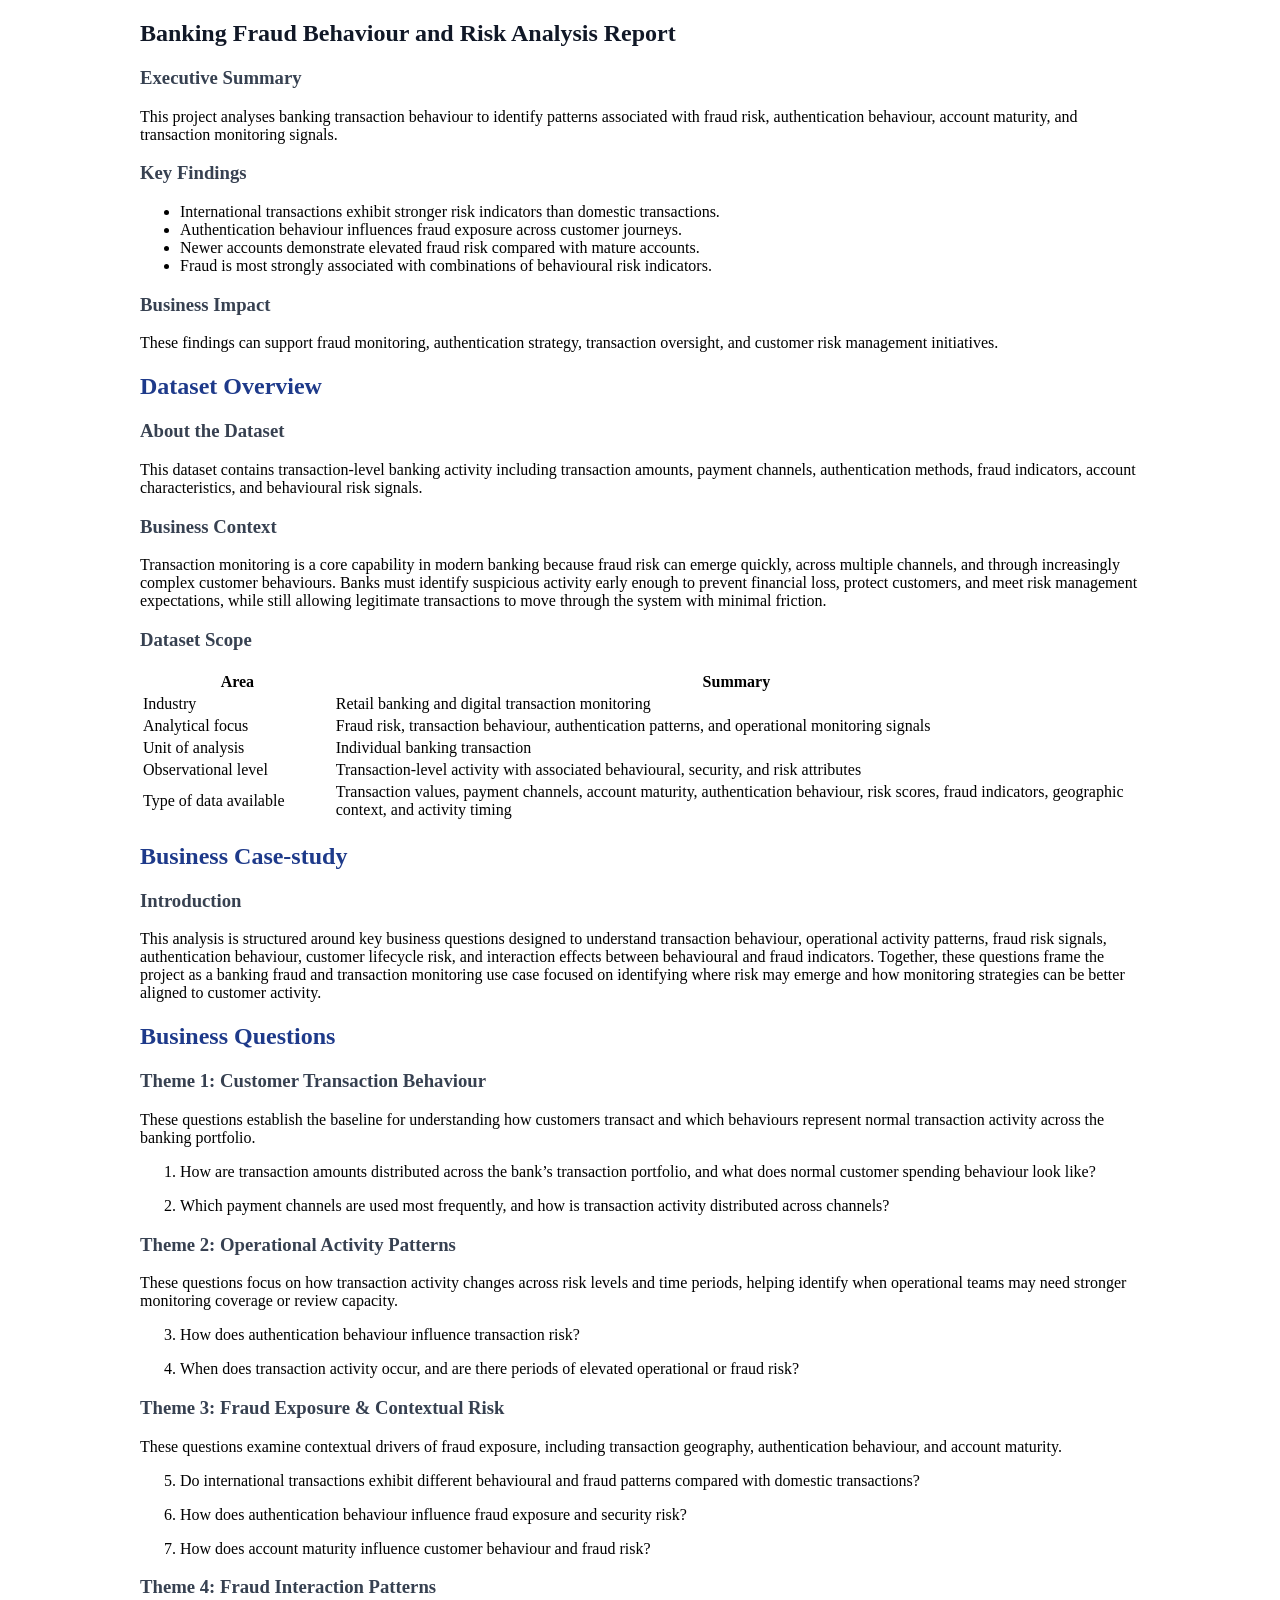
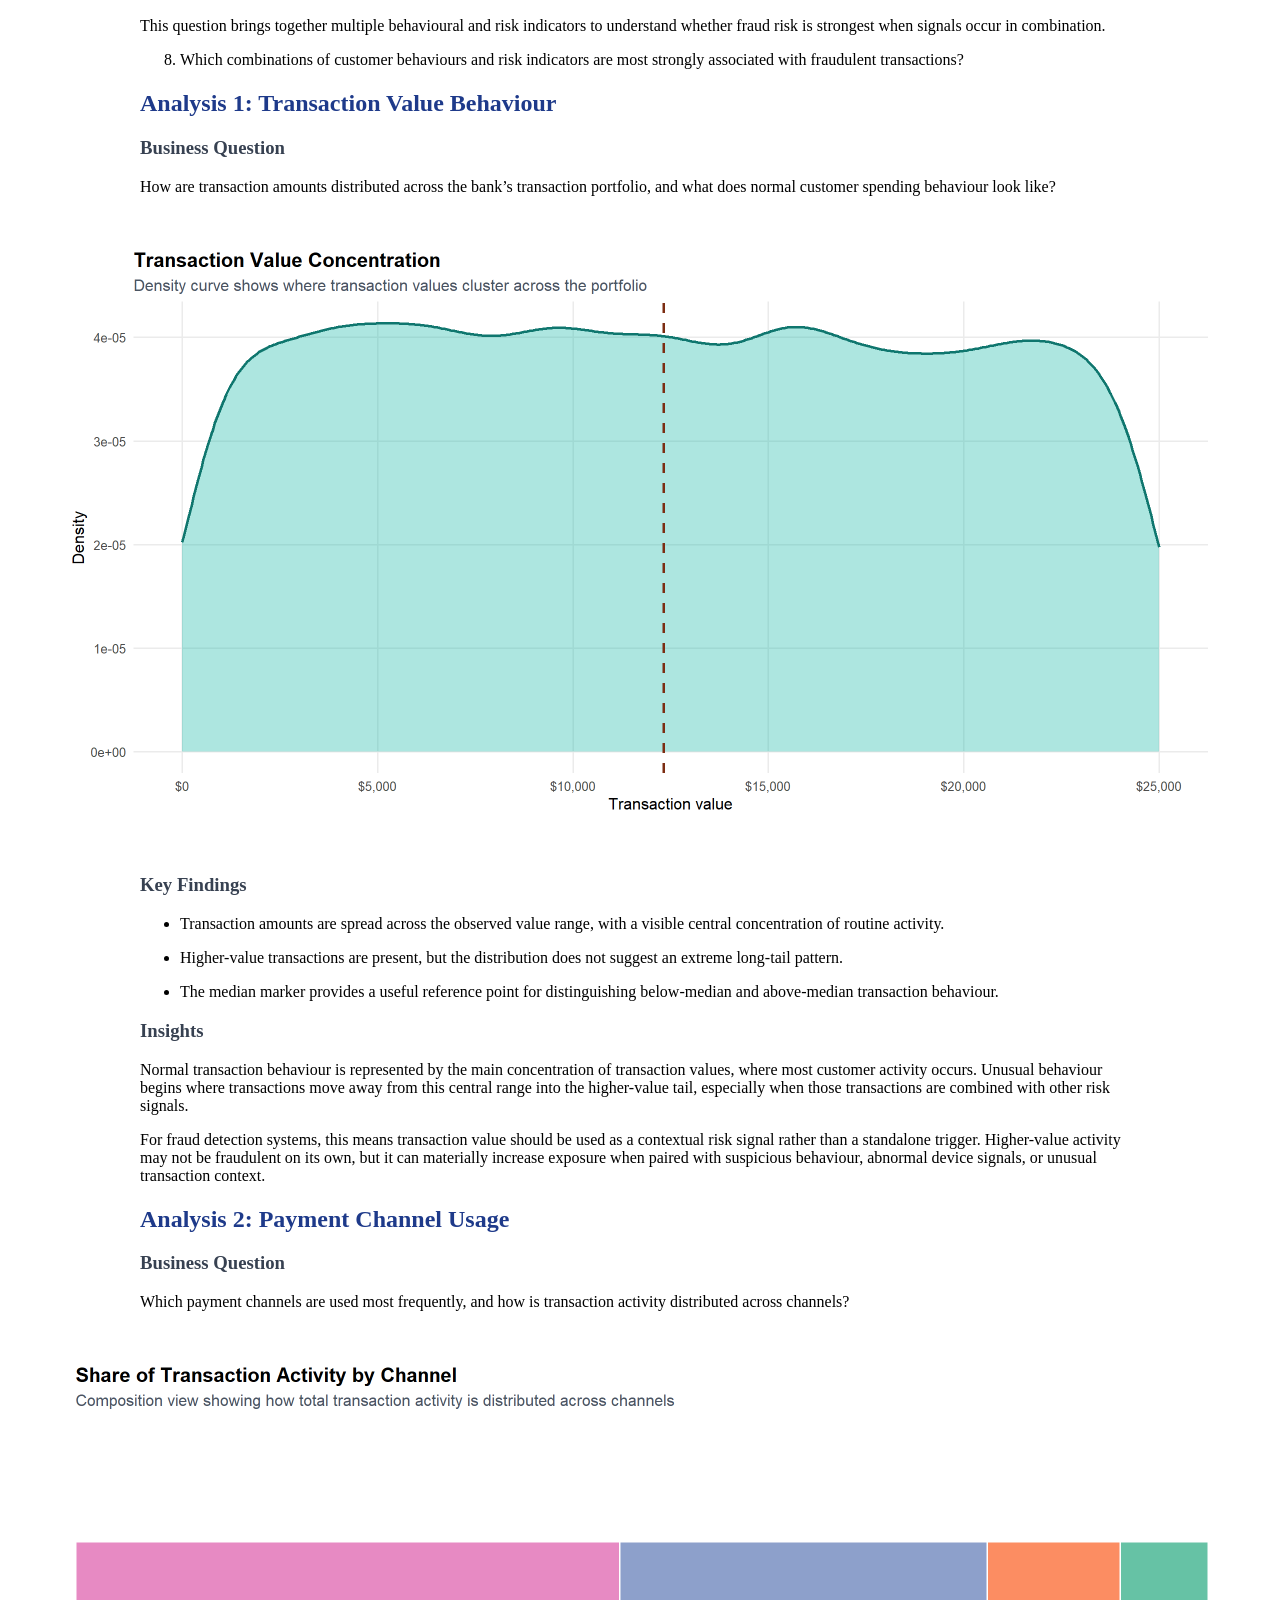
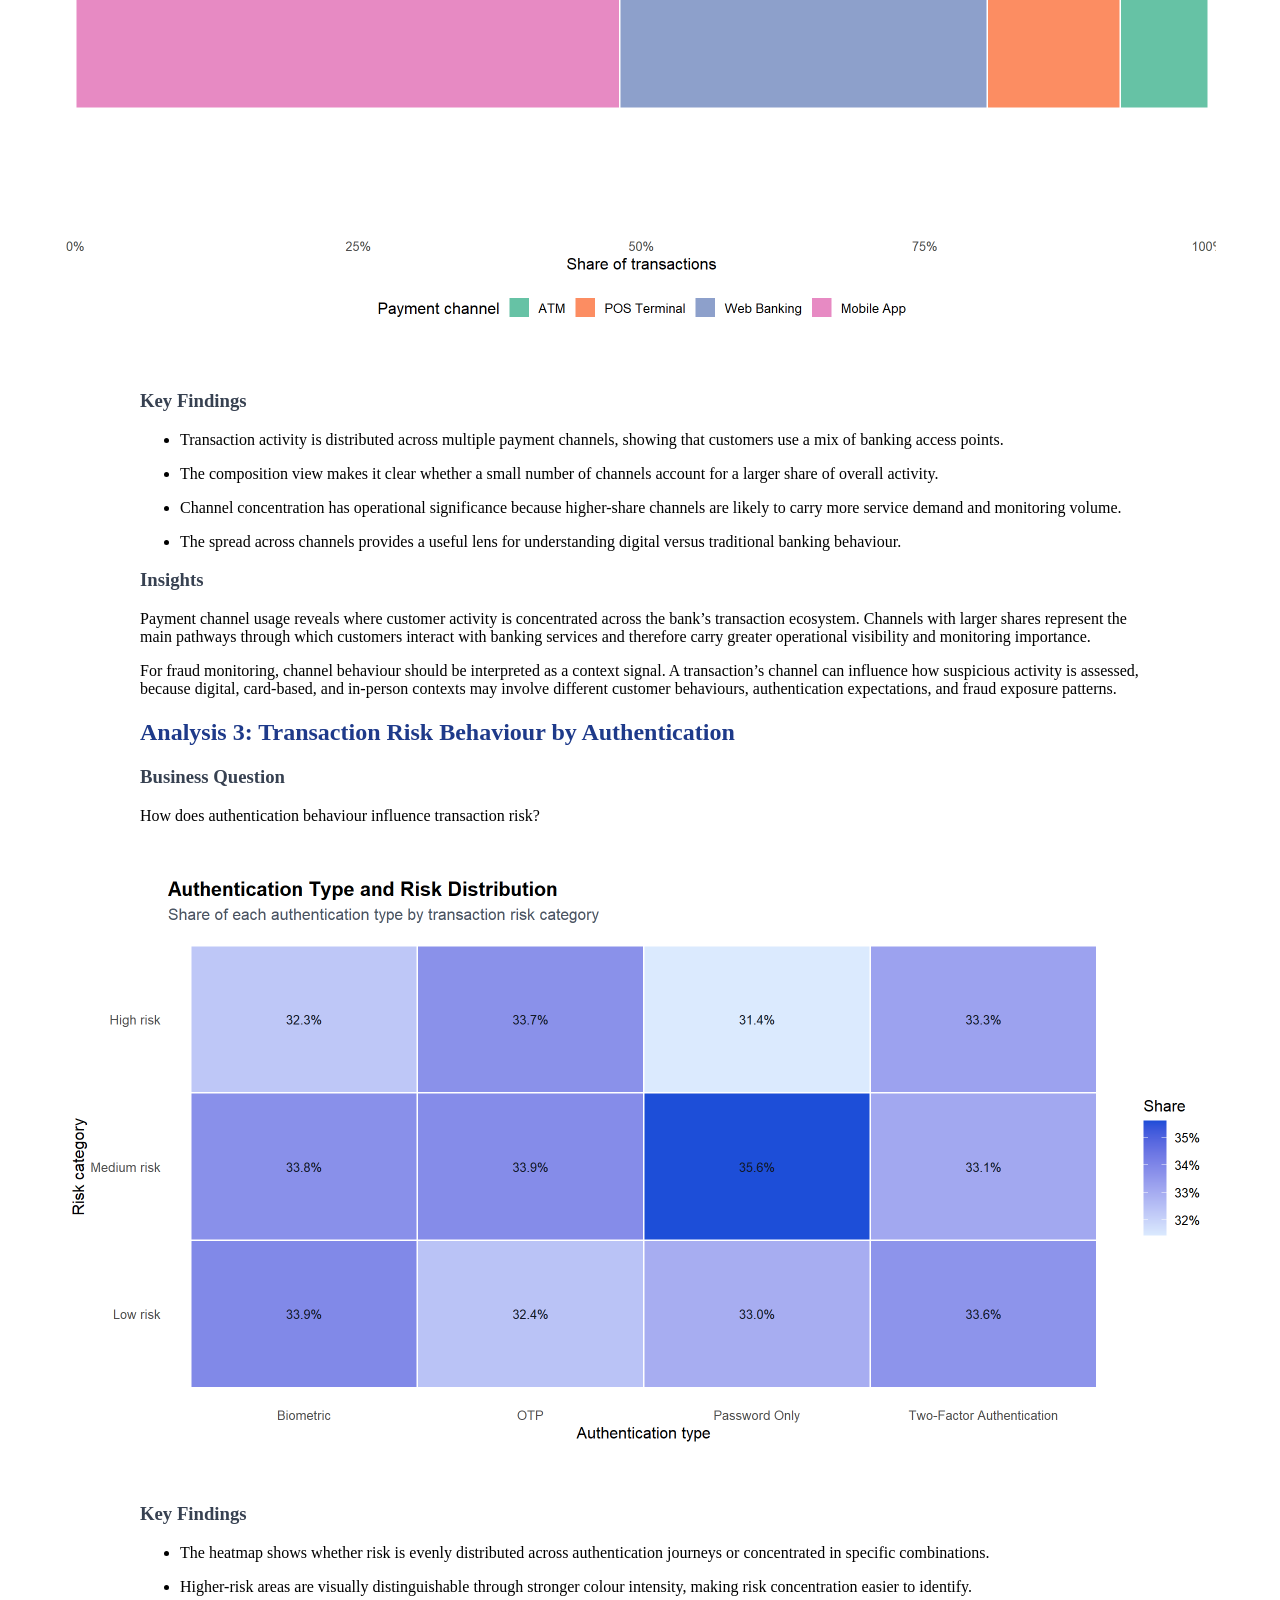
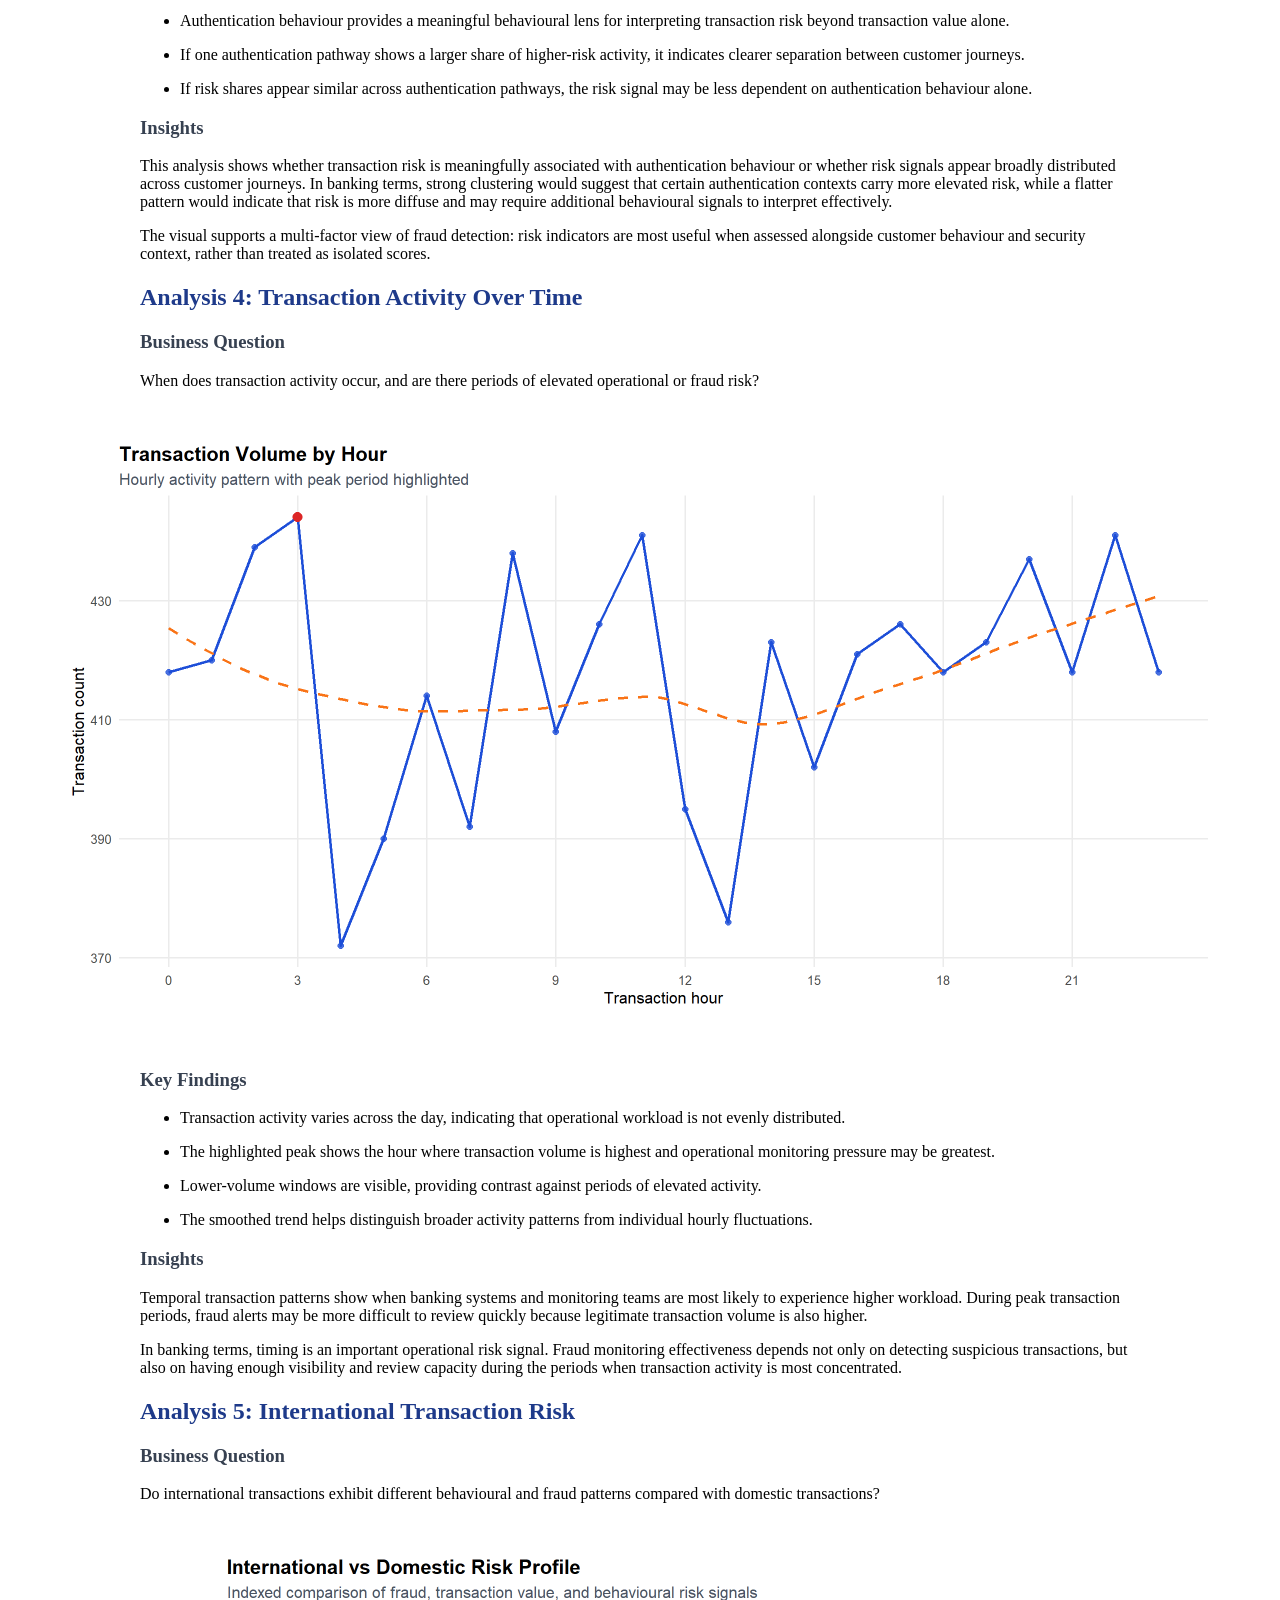
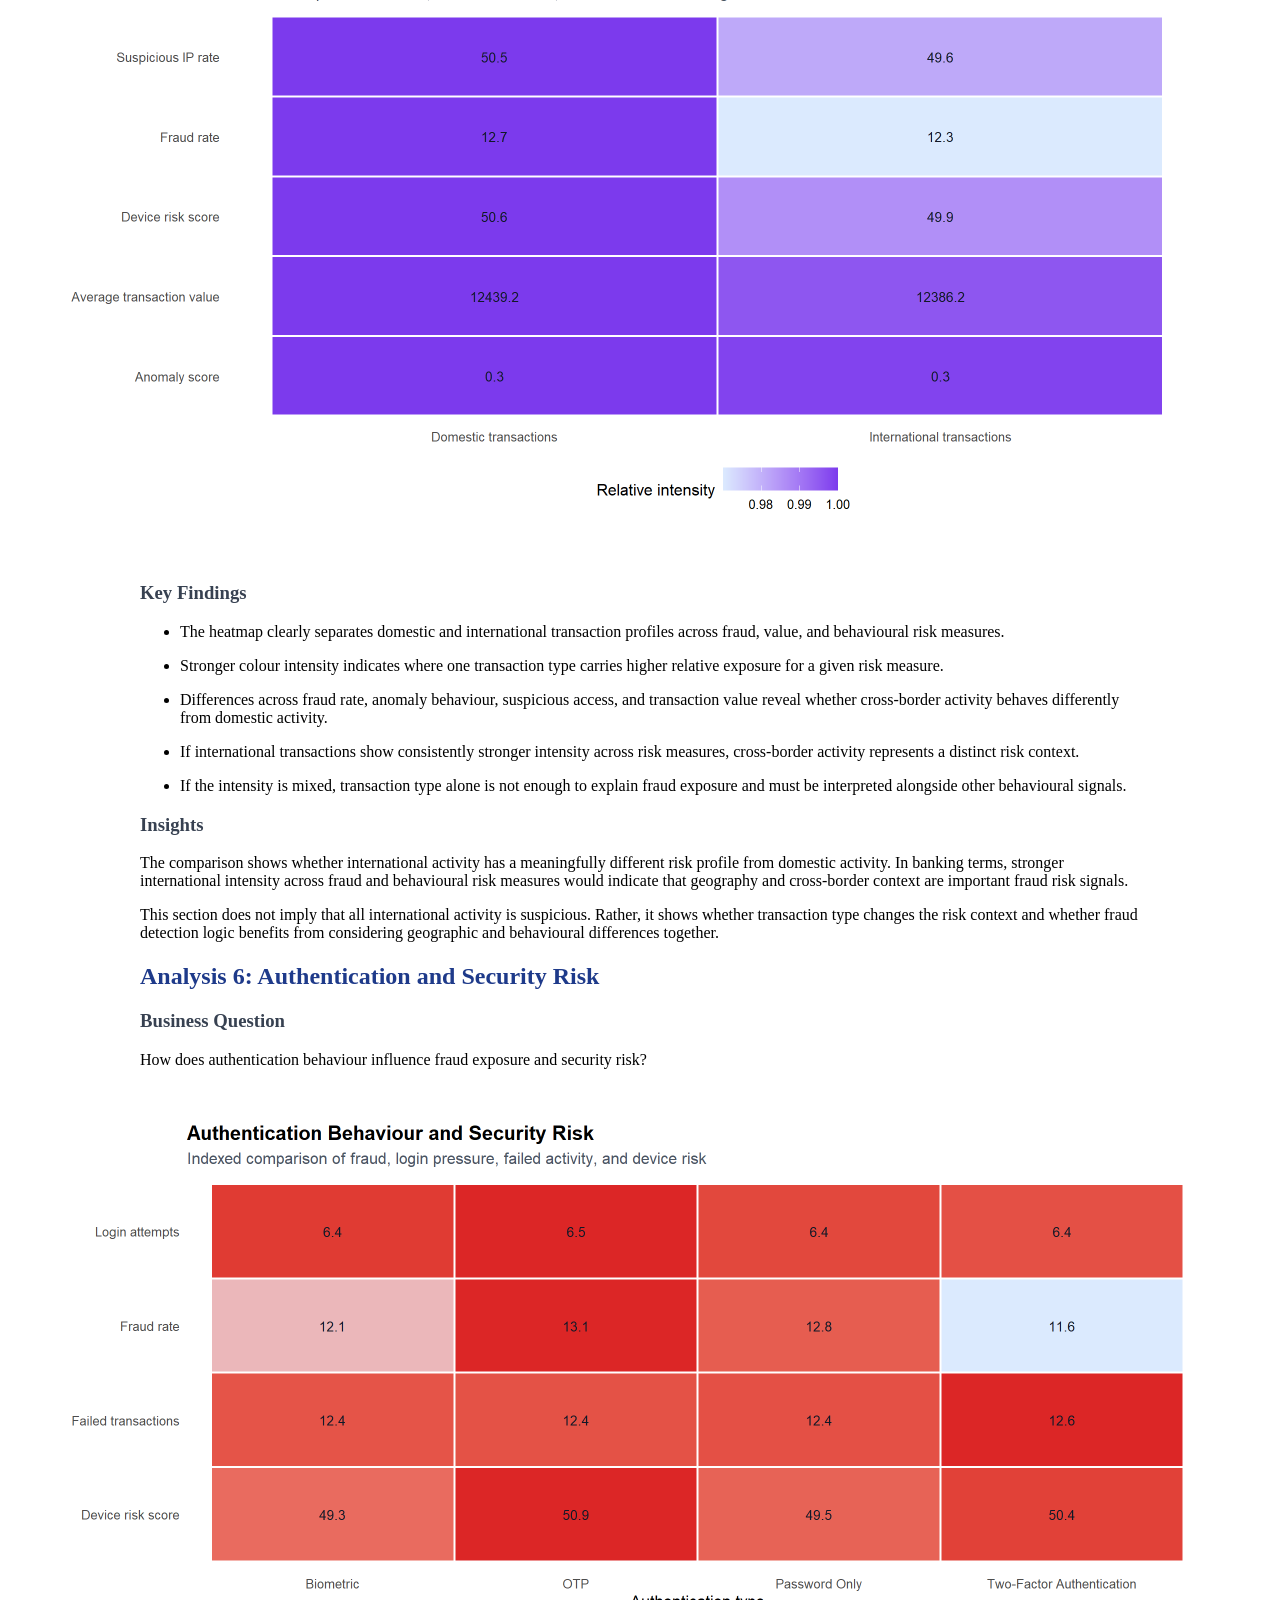
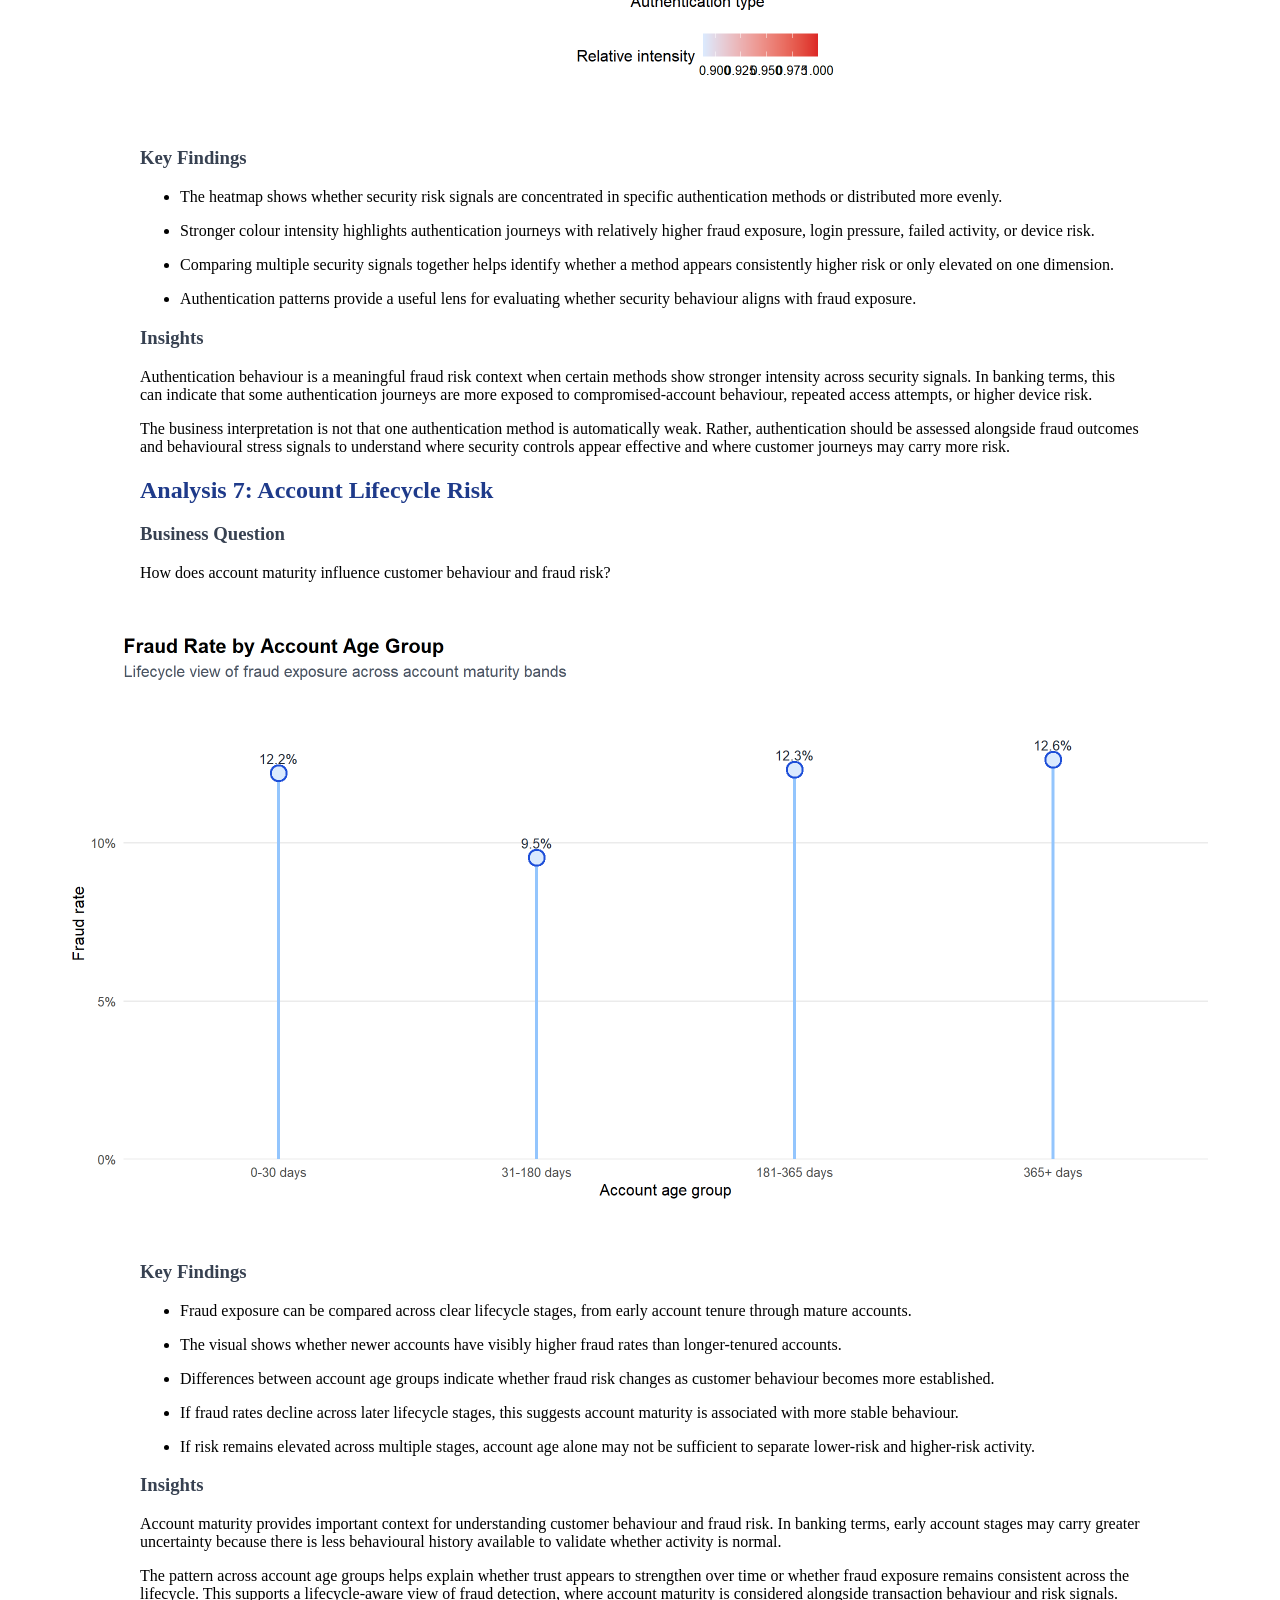
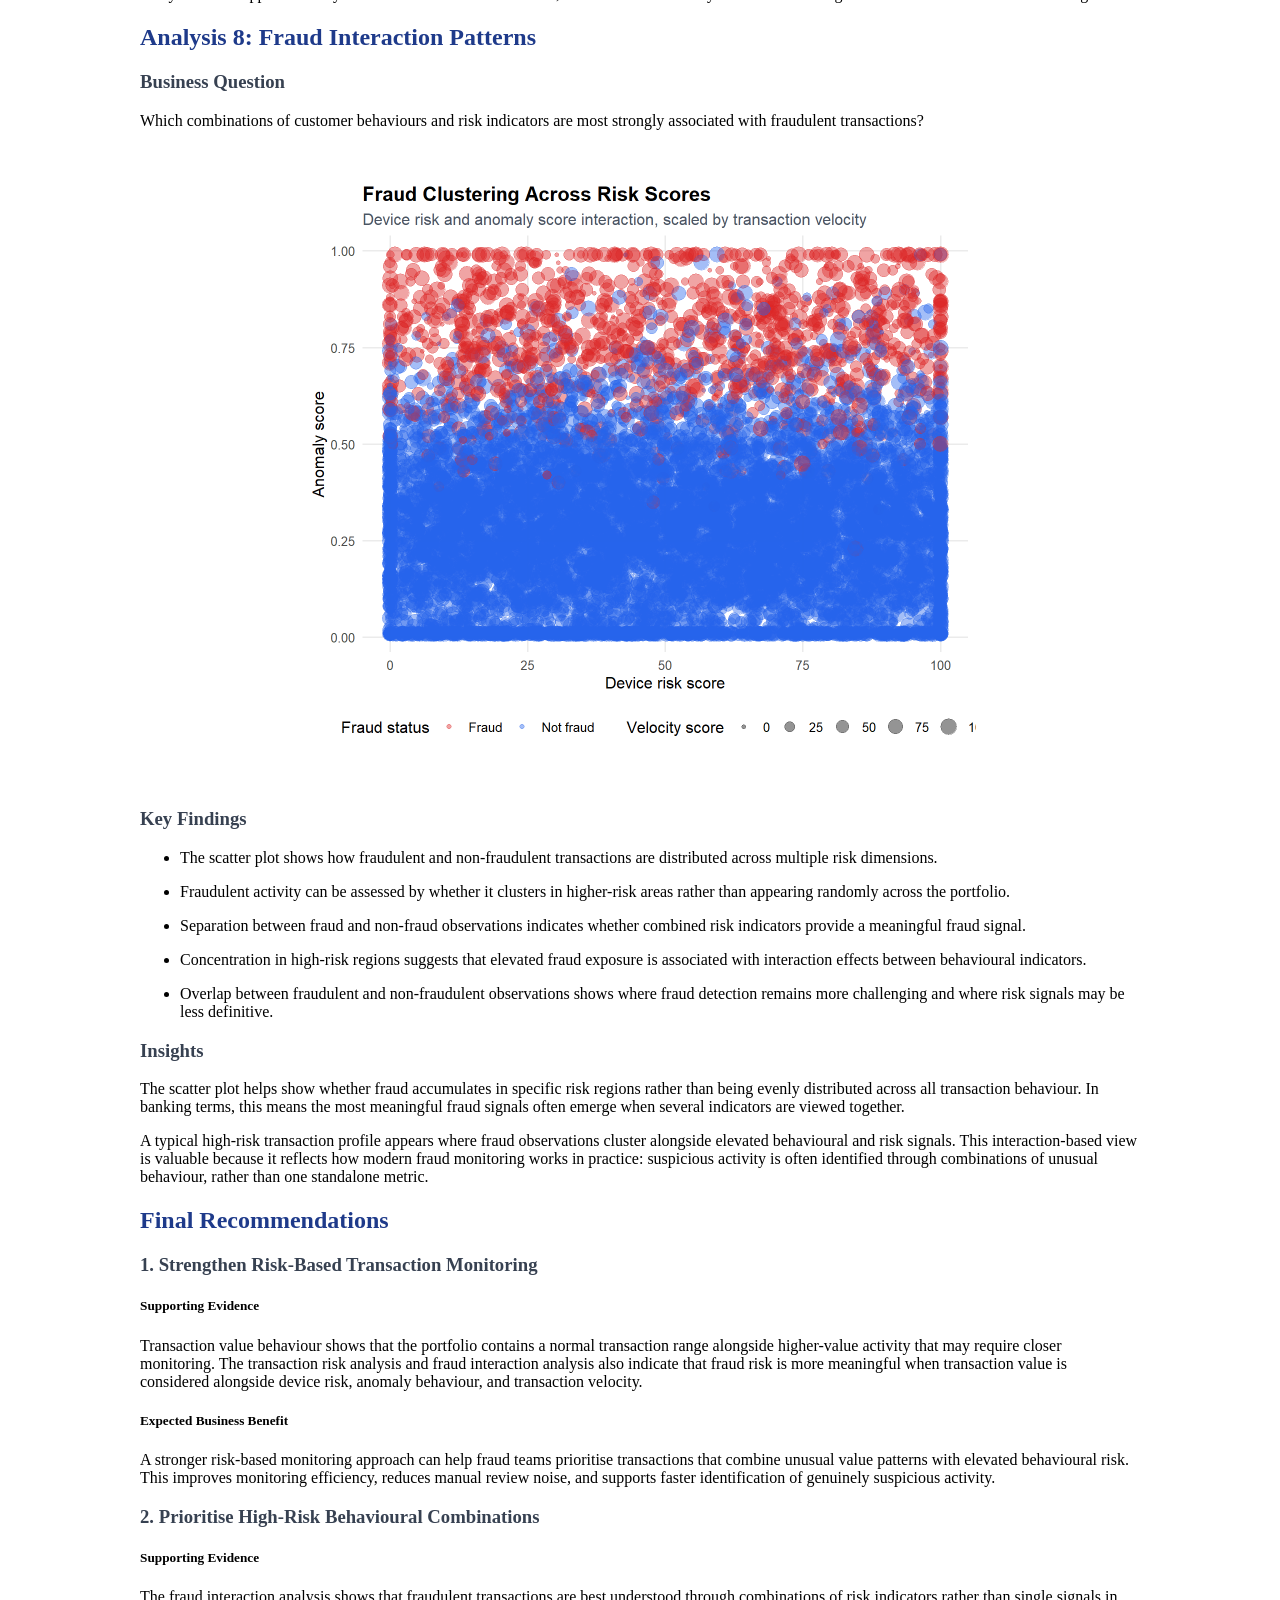
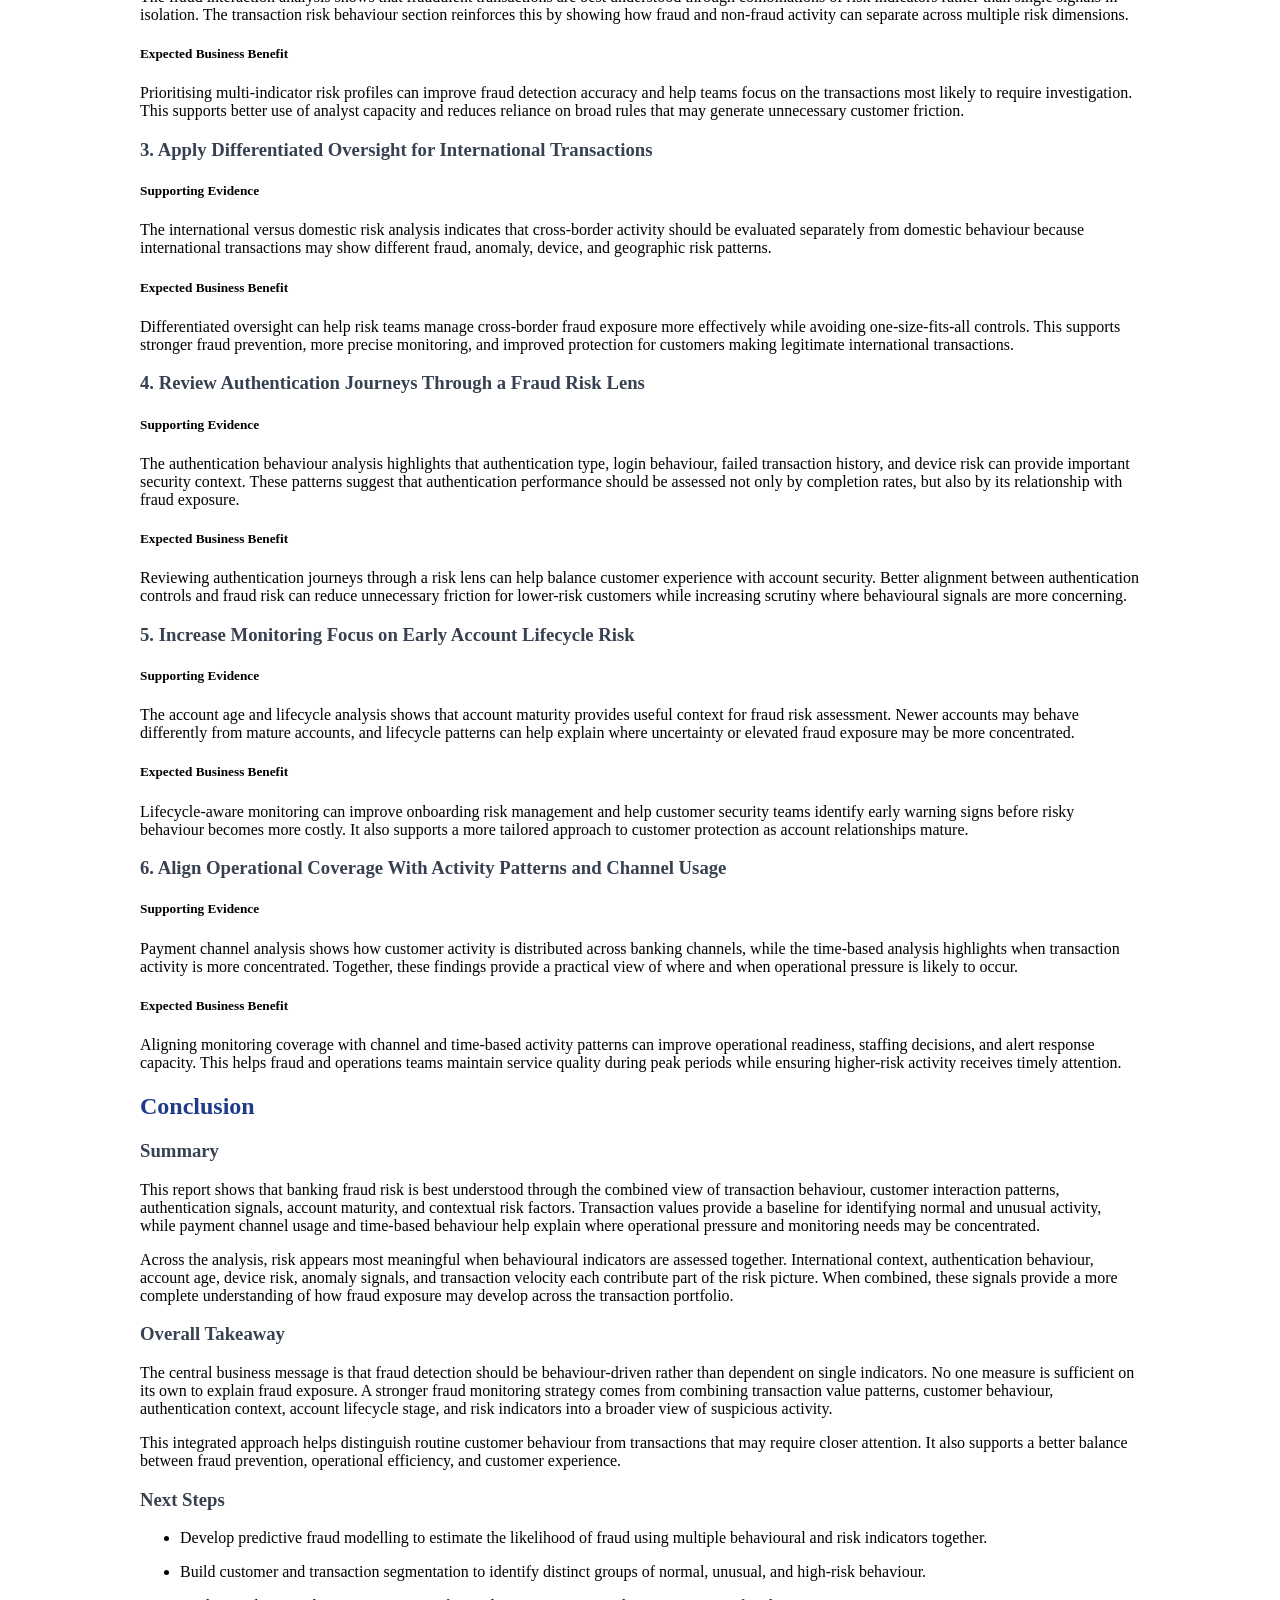
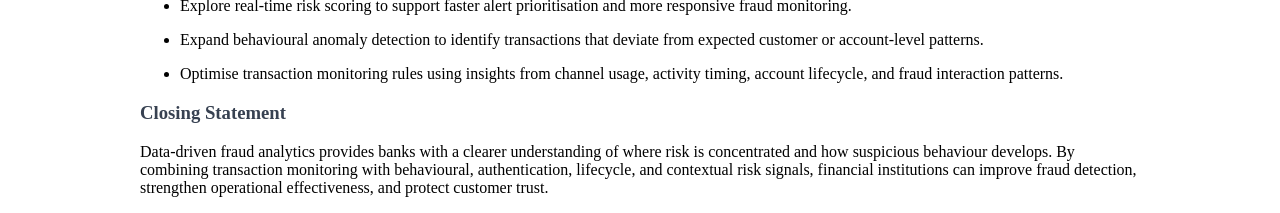
==== commit 44cec96f: "new output html file" ====
--- a/03_banking/banking_fraud_report.html
+++ b/03_banking/banking_fraud_report.html
@@ -213,10 +213,9 @@
 <section id="key-findings-1" class="level3">
 <h3 class="anchored" data-anchor-id="key-findings-1">Key Findings</h3>
 <ul>
-<li><p>Transaction amounts are concentrated within a visible central range, indicating a typical band of customer transaction behaviour.</p></li>
-<li><p>The distribution shows a tail of higher-value transactions, suggesting that a smaller group of transactions carries greater financial exposure.</p></li>
-<li><p>The median marker provides a clear reference point for separating routine transaction values from higher-value activity.</p></li>
-<li><p>High-value transactions appear less common than routine transactions, making them important candidates for risk-sensitive monitoring logic.</p></li>
+<li><p>Transaction amounts are spread across the observed value range, with a visible central concentration of routine activity.</p></li>
+<li><p>Higher-value transactions are present, but the distribution does not suggest an extreme long-tail pattern.</p></li>
+<li><p>The median marker provides a useful reference point for distinguishing below-median and above-median transaction behaviour.</p></li>
 </ul>
 </section>
 <section id="insights" class="level3">
